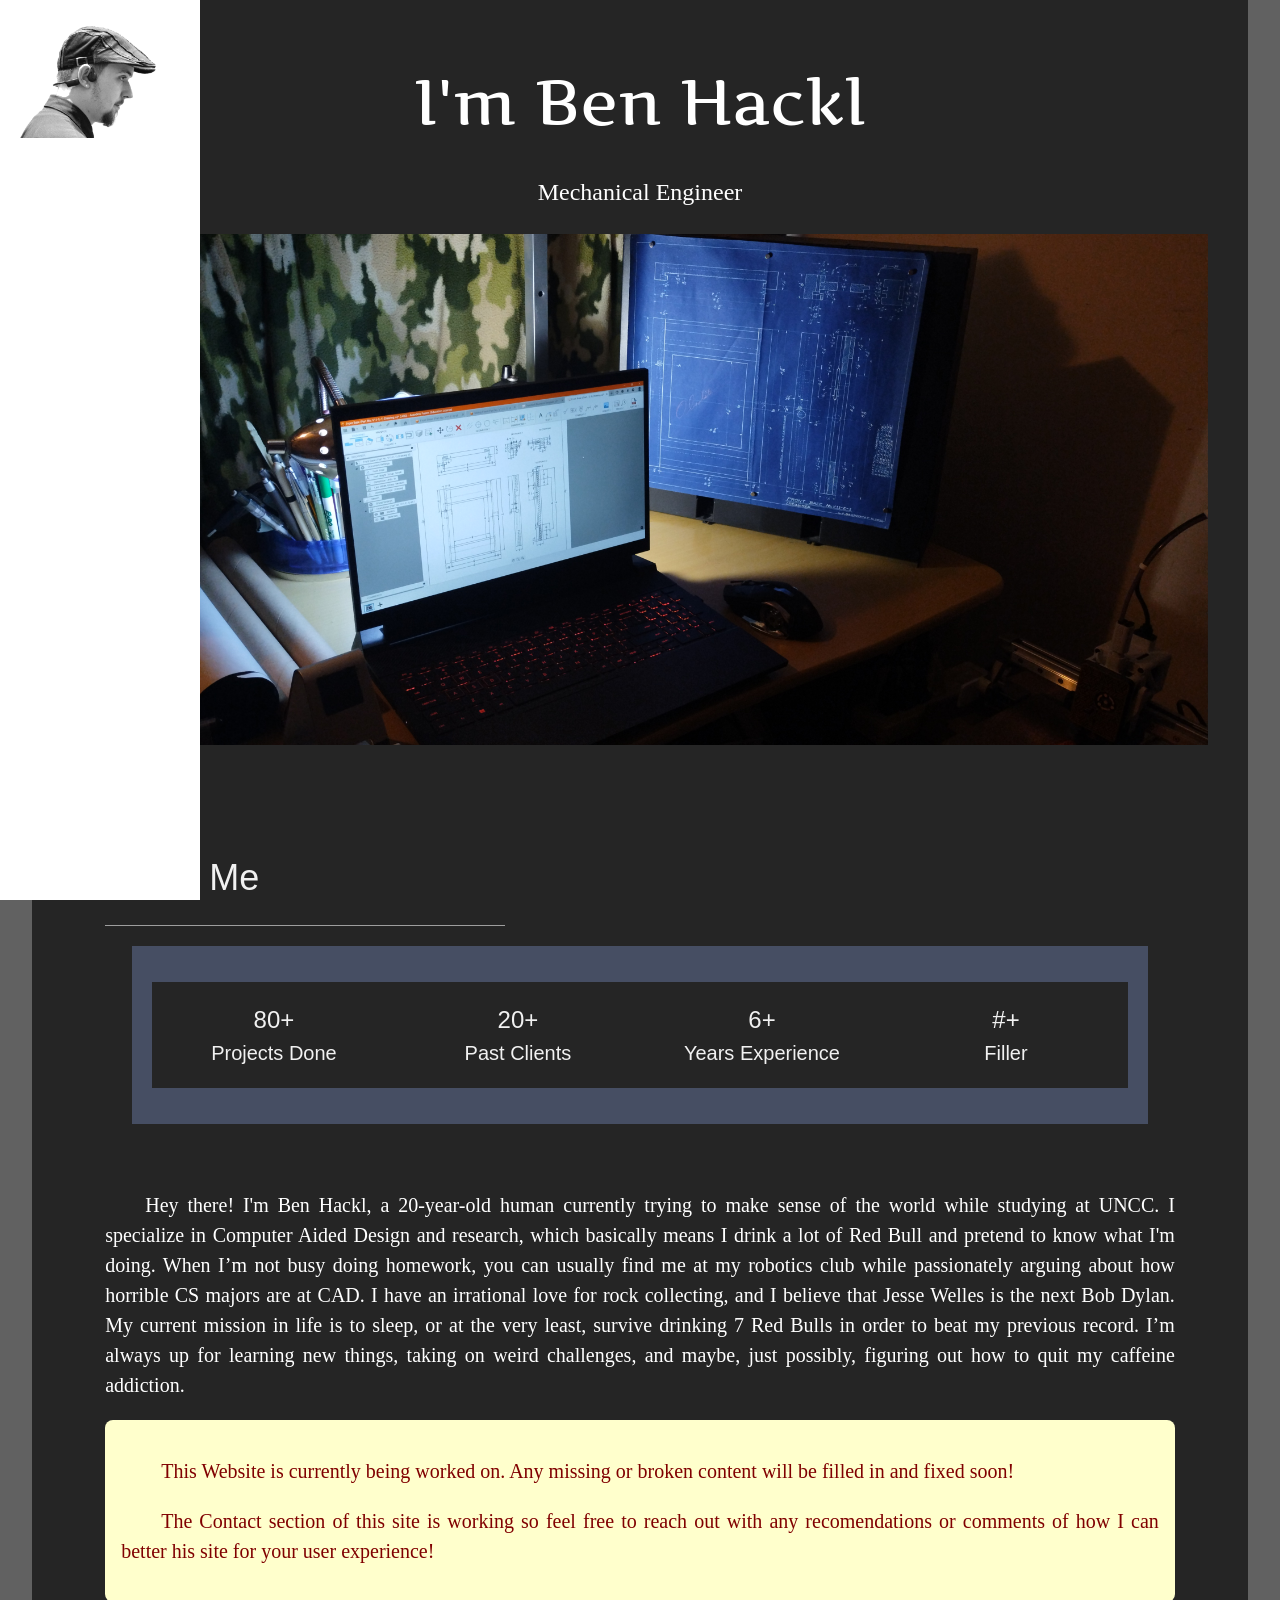
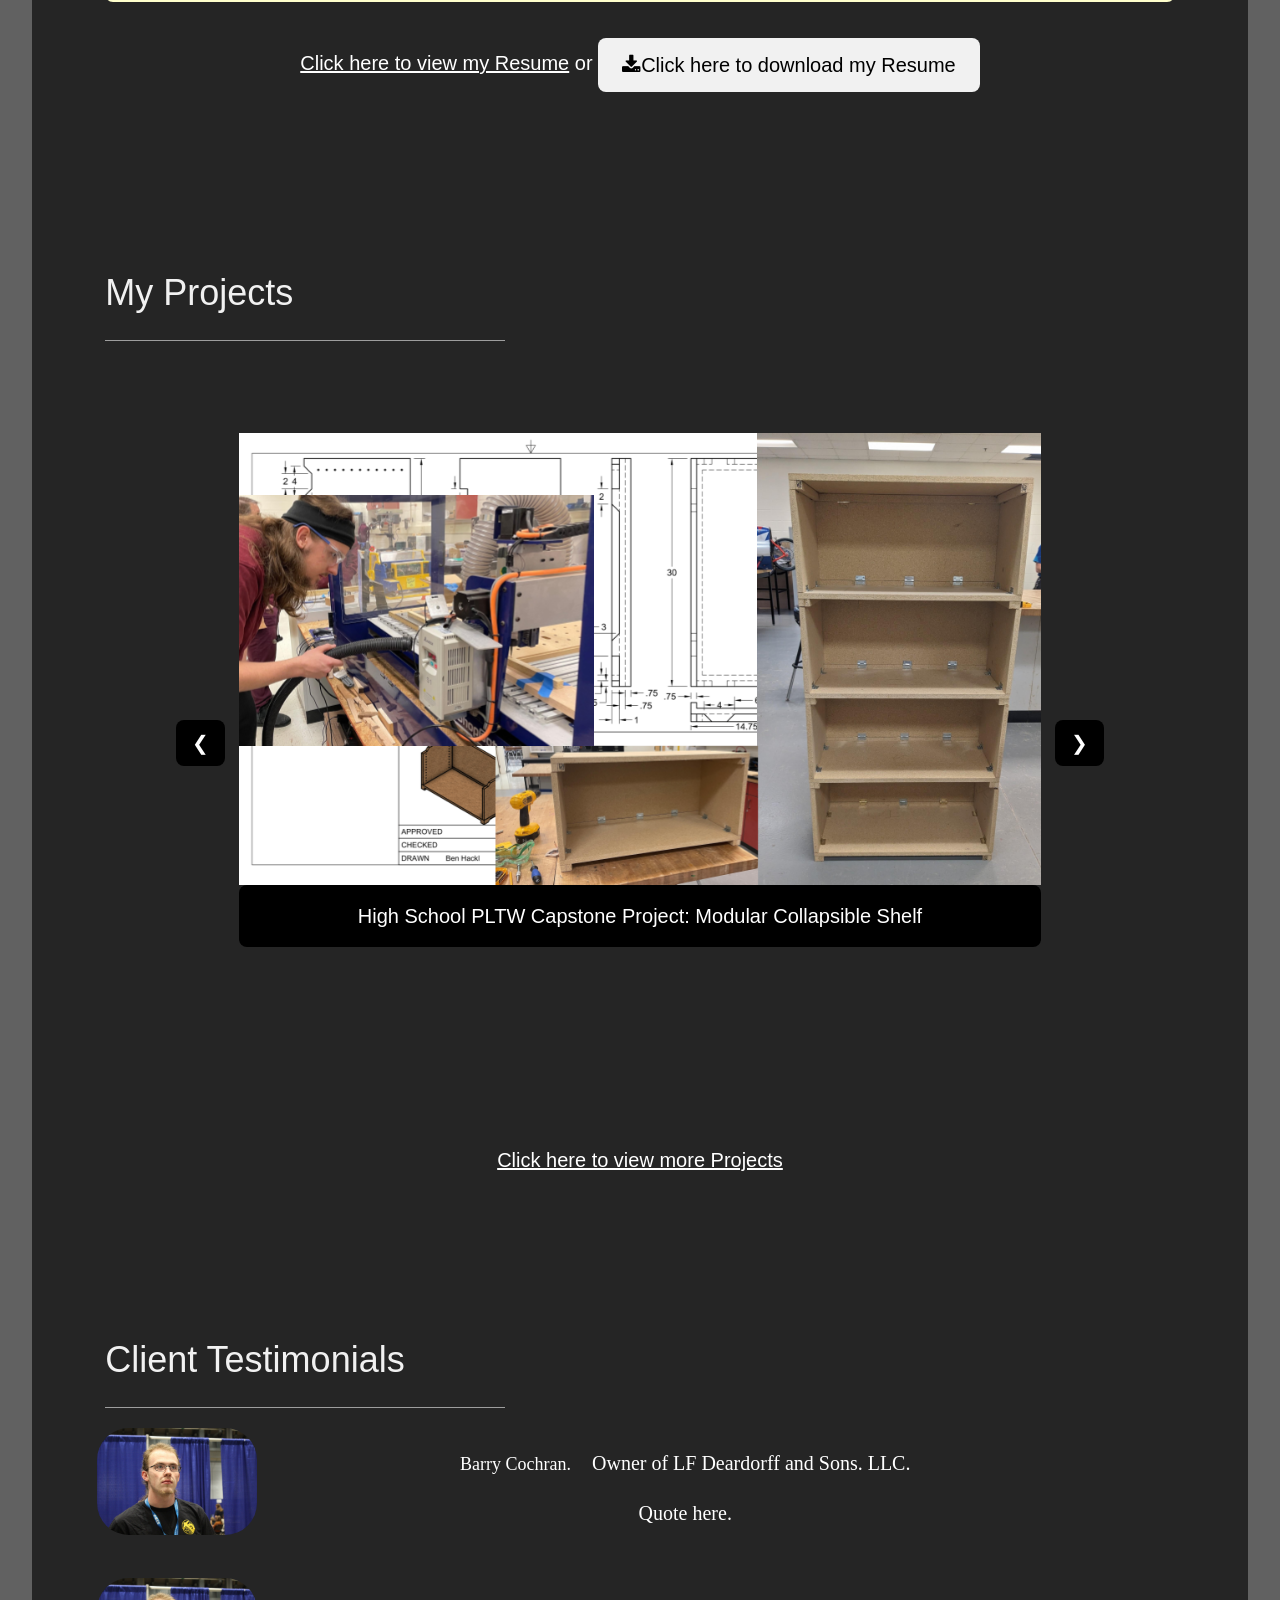
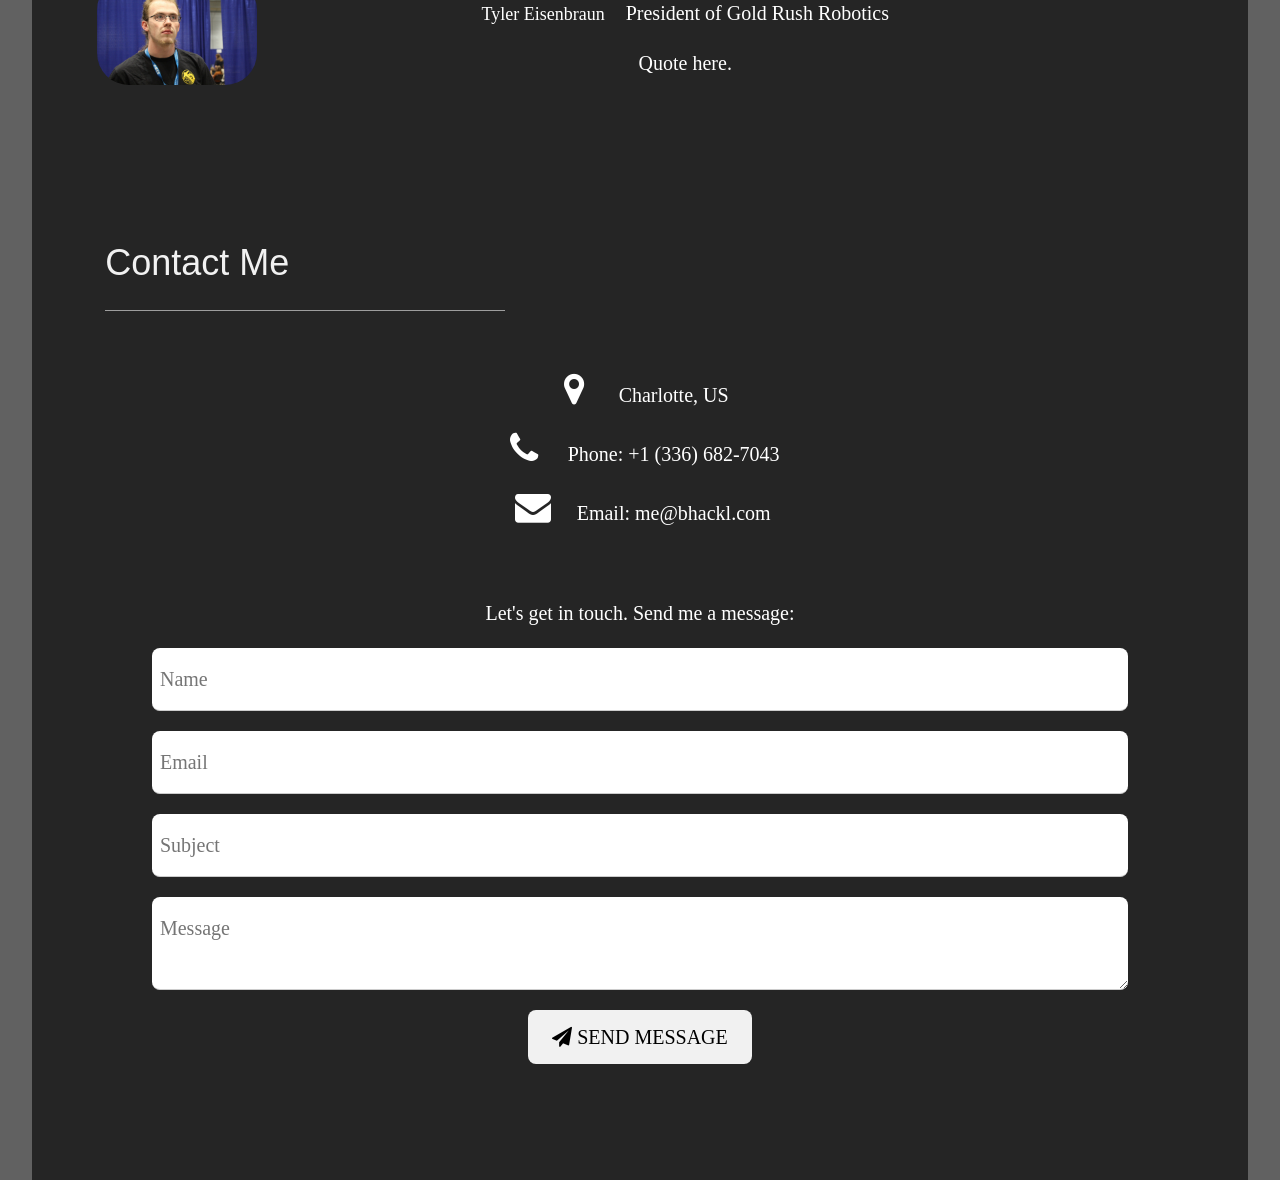
==== index.html @ 4e157a5f "Update index.html" ====
<!DOCTYPE html><!--
      ___          ___          ___          ___          ___      ___          ___          ___
     /\  \        /\  \        /\__\        /\  \        /\__\    /\  \        /\  \        /\  \
    /::\  \      /::\  \      /::|  |      /::\  \      /:/  /    \:\  \      /::\  \      /::\  \
   /:/\:\  \    /:/\:\  \    /:|:|  |     /:/\:\  \    /:/  /      \:\  \    /:/\:\  \    /:/\:\  \
  /:/  \:\  \  /:/  \:\  \  /:/|:|__|__  /::\~\:\  \  /:/  /  ___  /::\  \  /::\~\:\  \  /::\~\:\  \ 
 /:/__/ \:\__\/:/__/ \:\__\/:/ |::::\__\/:/\:\ \:\__\/:/__/  /\__\/:/\:\__\/:/\:\ \:\__\/:/\:\ \:\__\
 \:\  \  \/__/\:\  \ /:/  /\/__/~~/:/  /\/__\:\/:/  /\:\  \ /:/  /:/  \/__/\:\~\:\ \/__/\/_|::\/:/  /
  \:\  \       \:\  /:/  /       /:/  /      \::/  /  \:\  /:/  /:/  /      \:\ \:\__\     |:|::/  /
   \:\  \       \:\/:/  /       /:/  /        \/__/    \:\/:/  /\/__/        \:\ \/__/     |:|\/__/
    \:\__\       \::/  /       /:/  /                   \::/  /               \:\__\       |:|  |
     \/__/        \/__/        \/__/                     \/__/                 \/__/        \|__|
                  ___                   ___         ___          ___
                 /\  \        ___      /\  \       /\  \        /\  \
                /::\  \      /\  \    /::\  \     /::\  \      /::\  \
               /:/\:\  \     \:\  \  /:/\:\  \   /:/\:\  \    /:/\:\  \
              /::\~\:\  \    /::\__\/:/  \:\__\ /::\~\:\  \  /:/  \:\__\
             /:/\:\ \:\__\__/:/\/__/:/__/ \:|__/:/\:\ \:\__\/:/__/ \:|__|
             \/__\:\/:/  /\/:/  /  \:\  \ /:/  |:\~\:\ \/__/\:\  \ /:/  /
                  \::/  /\::/__/    \:\  /:/  / \:\ \:\__\   \:\  /:/  /
                  /:/  /  \:\__\     \:\/:/  /   \:\ \/__/    \:\/:/  /
                 /:/  /    \/__/      \::/__/     \:\__\       \::/__/
                 \/__/                 ~~          \/__/        ~~
                              ___         ___          ___                   ___          ___
                             /\  \       /\  \        /\  \        ___      /\  \        /\__\
                            /::\  \     /::\  \      /::\  \      /\  \    /::\  \      /::|  |
                           /:/\:\  \   /:/\:\  \    /:/\ \  \     \:\  \  /:/\:\  \    /:|:|  |
                          /:/  \:\__\ /::\~\:\  \  _\:\~\ \  \    /::\__\/:/  \:\  \  /:/|:|  |__
                         /:/__/ \:|__/:/\:\ \:\__\/\ \:\ \ \__\__/:/\/__/:/__/_\:\__\/:/ |:| /\__\
                         \:\  \ /:/  |:\~\:\ \/__/\:\ \:\ \/__/\/:/  /  \:\  /\ \/__/\/__|:|/:/  /
                          \:\  /:/  / \:\ \:\__\   \:\ \:\__\ \::/__/    \:\ \:\__\      |:/:/  /
                           \:\/:/  /   \:\ \/__/    \:\/:/  /  \:\__\     \:\/:/  /      |::/  /
                            \::/__/     \:\__\       \::/  /    \/__/      \::/  /       /:/  /
                             ~~          \/__/        \/__/                 \/__/        \/__/                        
-->
<html>
<head>
<link rel="stylesheet" href="mystyles.css">
<link rel="icon" type="image/x-icon" href="Pictures/icon.ico">
<title>Ben Hackl's Portfolio</title>
<meta charset="UTF-8">
<meta name="viewport" content="width=device-width, initial-scale=1">
<link rel="stylesheet" href="https://www.w3schools.com/w3css/4/w3.css">
<link rel="stylesheet" href="https://fonts.googleapis.com/css?family=Montserrat">
<link rel="stylesheet" href="https://fonts.googleapis.com/css?family=Artifika">
<link rel="stylesheet" href="https://cdnjs.cloudflare.com/ajax/libs/font-awesome/4.7.0/css/font-awesome.min.css">
<style>
.headshot-hover {
  width: 90%;
  filter: grayscale(100%) brightness(1.4);
  margin-left: 10px;
  display: block;
}

.headshot-hover:hover {
  content: url('Pictures/iseeyou.png');
  margin-left: 20px; /* Moves smoothly because of the transition above */
}
.w3-sidebar a {
  font-family: "Montserrat", sans-serif !important;
  text-transform: none; /* Prevents unwanted caps */
  letter-spacing: normal;
}
      /* Add this inside your <style> tag */
@media only screen and (max-width: 600px) {
  .w3-jumbo {
    font-size: 24px !important;
  }
  #main {
    margin-left: 0 !important; /* Ensures content fills the width */
  }
}
      /* Update your CSS to handle the slider height */
.w3-content.w3-display-container {
  height: auto !important;
  max-height: 820px;
}
.mySlides img {
  width: 100%;
  height: auto; /* Maintains aspect ratio */
  object-fit: contain;
}
.gradient-box {
  background: radial-gradient(circle, #d3d3d3 80%, #e0e0e0 90%, #ffffff 100%);
  border-radius: 12px;
}
.mySlides {
  display: none;
}

.mySlides img {
  width: 100%;
  height: 100%;
  object-fit: cover;
}
body, h1,h2,h3,h4,h5,h6 {font-family: "Montserrat", sans-serif"}
.w3-row-padding img {margin-bottom: 12px}
/* Set the width of the sidebar to 120px */
.w3-sidebar {
  width: 120px;
  background-color: #464e63;
  overflow-x: hidden;
}
/* Add a left margin to the "page content" that matches the width of the sidebar (120px) */
#main {margin-left: 120px}
/* Remove margins from "page content" on small screens */
@media only screen and (max-width: 600px) {#main {margin-left: 0}}
</style>

<body class="w3-dark-grey"style="font-size:20px">

<!-- Icon Bar (Sidebar - hidden on small screens) -->
<nav class="w3-sidebar w3-bar-block w3-small w3-hide-small w3-center">
  <br>
  <img src="Pictures/Headshot.png" class="headshot-hover">
  <br>
      
  <a href="https://bhackl.com/#home" class="w3-bar-item w3-button w3-padding-large w3-hover-black">
    <i class="fa fa-home w3-xxlarge"></i>
    <p>HOME</p>
  </a>
      
<div onclick="window.location.href='https://bhackl.com/#about';" 
     class="w3-bar-item w3-button w3-padding-large w3-hover-black" 
     style="cursor: pointer;">
  <i class="fa fa-user w3-xxlarge"></i>
  <p>ABOUT</p>
  <a href="resume" 
     onclick="event.stopPropagation();" 
     class="w3-hover-text-blue"
     style="display: block; font-size: 12px; text-decoration: underline; color: inherit;">
     Resume
  </a>
</div>
      
<div onclick="window.location.href='https://bhackl.com/#projects';" 
     class="w3-bar-item w3-button w3-padding-large w3-hover-black" 
     style="cursor: pointer;">
  <i class="fa fa-eye w3-xxlarge"></i>
  <p>PROJECTS</p>
  <a href="projects" 
     onclick="event.stopPropagation();" 
     class="w3-hover-text-blue"
     style="display: block; font-size: 12px; text-decoration: underline; color: inherit;">
     View More
  </a>  
</div>
      
  <a href="https://bhackl.com/#contact" class="w3-bar-item w3-button w3-padding-large w3-hover-black">
    <i class="fa fa-envelope w3-xxlarge"></i>
    <p>CONTACT</p>
  </a>
</nav>

<!-- Navbar on small screens (Hidden on medium and large screens) -->
<div class="w3-top w3-hide-large w3-hide-medium" id="myNavbar">
  <div class="w3-bar w3-black w3-opacity w3-hover-opacity-off w3-center w3-small">
    <a href="https://bhackl.com/#home" class="w3-bar-item w3-button" style="width:25% !important">HOME</a>
    <a href="resume" class="w3-bar-item w3-button" style="width:25% !important">RESUME</a>
    <a href="projects" class="w3-bar-item w3-button" style="width:25% !important">PROJECTS</a>
  </div>
</div>

<!-- Header -->
<div class="w3-padding-large" id="main">
  <header class="w3-container w3-padding-32 w3-center" id="home">
    <h1 class="w3-jumbo w3-text-white" style="font-family: 'Artifika', sans-serif; font-size: 92px;">
        I'm Ben Hackl
    </h1>
    <p style="font-size: 24px;">Mechanical Engineer</p>
    <img src="Pictures/work_station.jpg" alt="Workstation" class="w3-image" height="1300">
  </header>

  <!-- About -->
  <div class="w3-justify w3-text-grey w3-padding-64" id="about">
    <h2 class="w3-text-light-grey" style="font-size: 36px;">About Me</h2>
    <hr style="width:400px" class="w3-opacity">
    <div class="w3-row w3-center w3-padding-6 w3-section" style="background-color: #464e63;">
      <div class="w3-quarter w3-section w3-text-light-grey">
        <span class="w3-xlarge">80+</span><br>
        Projects Done
      </div>
      <div class="w3-quarter w3-section w3-text-light-grey">
        <span class="w3-xlarge">20+</span><br>
        Past Clients
      </div>
      <div class="w3-quarter w3-section w3-text-light-grey">
        <span class="w3-xlarge" id="yearsExperience"></span><br>
        Years Experience
      </div>
      <div class="w3-quarter w3-section w3-text-light-grey">
        <span class="w3-xlarge">#+</span><br>
        Filler
      </div>
    </div>
    <br>
    <p style="text-align:justify; text-indent:40px;">Hey there! I'm Ben Hackl, a <span id="age"></span>-year-old human currently trying to make sense of the world while studying at UNCC. I specialize in Computer Aided Design and research, which basically means I drink a lot of Red Bull and pretend to know what I'm doing. When I’m not busy doing homework, you can usually find me at my robotics club while passionately arguing about how horrible CS majors are at CAD. I have an irrational love for rock collecting, and I believe that Jesse Welles is the next Bob Dylan. My current mission in life is to sleep, or at the very least, survive drinking 7 Red Bulls in order to beat my previous record. I’m always up for learning new things, taking on weird challenges, and maybe, just possibly, figuring out how to quit my caffeine addiction.
    </p>
    <div class="w3-round-large w3-container w3-padding-16 w3-pale-yellow" style="text-align:center; width:100%;">
    <p style="text-align:justify; text-indent:40px; color:Maroon;">
          This Website is currently being worked on. Any missing or broken content will be filled in and fixed soon!
    </p>
    <p style="text-align:justify; text-indent:40px; color:Maroon;">
          The Contact section of this site is working so feel free to reach out with any recomendations or comments of how I can better his site for your user experience!
    </p>
    </div>
       <div class="w3-center">
            <a href="resume" class="w3-meduim w3-text-white w3-hover-text-blue">Click here to view my Resume</a>
            <span class="w3-meduim w3-text-white"">or</span>
            <a href="BHackl_Resume.pdf" download>
              <button class="w3-button w3-light-grey w3-round-large w3-padding-large w3-section">
                <i class="fa fa-download"></i>Click here to download my Resume
              </button>
            </a>
       </div>
</div>
      
<!-- Projects -->
<div class="w3-padding-64" id="projects">
  <h2 class="w3-text-light-grey" style="font-size: 36px;">My Projects</h2>
  <hr style="width:400px" class="w3-opacity">
      <div class="w3-padding-32">
        <div class="w3-content w3-display-container" style="max-width:1600px; min-height:700px;">
                
          <div class="mySlides">
               <img src="Pictures/project_shelf.png" style="width:100%; display:block;">
            <div class="w3-round-large w3-container w3-padding-16 w3-black" style="text-align:center; width:100%;">
              High School PLTW Capstone Project: Modular Collapsible Shelf
            </div>
          </div>
              
          <div class="mySlides">
            <img src="Pictures/project_secon26.png" style="width:100%; display:block;">
            <div class="w3-round-large w3-container w3-padding-16 w3-black" style="text-align:center; width:100%;">
              My Club, Gold Rush Robotics, at UNCC competed in IEEE SoutheastCon 2026 Hardware Competition.
            </div>
          </div>
              
          <div class="mySlides">
            <img src="Pictures/project_cryptex.png" style="width:100%; display:block;">
            <div class="w3-round-large w3-container w3-padding-16 w3-black" style="text-align:center; width:100%;">
              Cryptex with Floating Civil War Minie Ball
            </div>
          </div>
              
          <div class="mySlides">
            <img src="Pictures/project_watch.png" style="width:100%; display:block;">
            <div class="w3-round-large w3-container w3-padding-16 w3-black" style="text-align:center; width:100%;">
              Project 4 – Laser Watch
            </div>
          </div>
                
          <div class="mySlides">
            <img src="Pictures/project_wallet.png" style="width:100%; display:block;">
            <div class="w3-round-large w3-container w3-padding-16 w3-black" style="text-align:center; width:100%;">
              Project 5 – Wallet & Phone Case
            </div>
          </div>

          <div class="mySlides">
            <img src="Pictures/project_toiletries.png" style="width:100%; display:block;">
            <div class="w3-round-large w3-container w3-padding-16 w3-black" style="text-align:center; width:100%;">
              Project 6 – UNCC 1202 Final Project
            </div>
          </div>
              
          <div class="mySlides">
            <img src="Pictures/project_deardorff.png" style="width:100%; display:block;">
            <div class="w3-round-large w3-container w3-padding-16 w3-black" style="text-align:center; width:100%;">
              Project 7 – Freelance Work
            </div>
          </div>
        <button class="w3-round-large w3-button w3-black w3-display-left" onclick="plusDivs(-1)">❮</button>
        <button class="w3-round-large w3-button w3-black w3-display-right" onclick="plusDivs(1)">❯</button>
      </div>
    </div>
  <div class="w3-center">
  <a href="projects" class="w3-meduim w3-text-white w3-hover-text-blue">Click here to view more Projects</a>
  </div>
</div>
      
  <div class="w3-padding-64" id="Testimonial">
    <h2 class="w3-text-light-grey" style="font-size: 36px;">Client Testimonials</h2>
    <hr style="width:400px" class="w3-opacity">

    <div class="w3-row-padding" style="margin:0 -16px"> 
      <img src="Pictures/Tyler_Eisenbraun.jpg" alt="Avatar" class="w3-left w3-round-xxlarge w3-margin-right" style="width:160px">
      <p><span class="w3-large w3-margin-right" style="text-align:left">Barry Cochran.</span> Owner of LF Deardorff and Sons. LLC.</p>
      <p>Quote here.</p>
          
      <br style="clear: both;">

      <img src="Pictures/Tyler_Eisenbraun.jpg" alt="Avatar" class="w3-left w3-round-xxlarge w3-margin-right" style="width:160px">
      <p><span class="w3-large w3-margin-right" style="text-align:left">Tyler Eisenbraun</span> President of Gold Rush Robotics</p>
      <p>Quote here.</p>
    </div>
  </div>

<!-- Contact -->
  <div class="w3-padding-64 w3-text-grey" id="contact">
    <h2 class="w3-text-light-grey" style="font-size: 36px;">Contact Me</h2>
    <hr style="width:400px" class="w3-opacity">

    <div class="w3-left-align">
      <p><i class="fa fa-map-marker fa-fw w3-text-white w3-xxlarge w3-margin-right"></i> Charlotte, US</p>
      <p><i class="fa fa-phone fa-fw w3-text-white w3-xxlarge w3-margin-right"></i> Phone: +1 (336) 682-7043</p>
      <p><i class="fa fa-envelope fa-fw w3-text-white w3-xxlarge w3-margin-right"> </i> Email: me@bhackl.com</p>
      <br>
    <p>Let's get in touch. Send me a message:</p>
        <form id="contactForm" action="https://docs.google.com/forms/d/e/1FAIpQLSf4ASrco0qIyr-zx6RWW6DlDNqI9_gSAOJeiw_PFO_Mq3zxUg/formResponse" method="POST">
          <p><input class="w3-input w3-padding-16 w3-round-large" type="text" placeholder="Name" required name="entry.438655886"></p>
          <p><input class="w3-input w3-padding-16 w3-round-large" type="email" placeholder="Email" required name="entry.991646426"></p>
          <p><input class="w3-input w3-padding-16 w3-round-large" type="text" placeholder="Subject" required name="entry.1402072276"></p>
          <p><textarea class="w3-input w3-padding-16 w3-round-large" placeholder="Message" required name="entry.1769724624"></textarea></p>
          <p>
            <button class="w3-button w3-light-grey w3-padding-large w3-round-large" type="submit">
              <i class="fa fa-paper-plane"></i> SEND MESSAGE
            </button>
          </p>
        </form>
      </div>      
  </div>
</div>
      
<!-- Scripts -->
      <!-- form script-->
            <script>
            document.getElementById('contactForm').addEventListener('submit', function(e) {
                e.preventDefault();
                
                var formData = new FormData(this);
                
                fetch(this.action, {
                    method: 'POST',
                    body: formData,
                    mode: 'no-cors'
                })
                .then(() => {
                    alert('Message sent successfully!');
                    document.getElementById('contactForm').reset();
                })
                .catch(error => {
                    console.error('Error:', error);
                    alert('There was an error sending your message.');
                });
            });
            </script>
      <!--slide script-->
            <script>
            let slideIndex = 1;
            let slideInterval = 5000; // Normal cycling (5 seconds)
            let pauseDuration = 15000; // Stay still for 15 seconds after a click
            let autoSlide;
            let pauseTimeout; // Variable to hold the delay timer
            
            showDivs(slideIndex);
            startAutoSlide();
            
            function plusDivs(n) {
              showDivs(slideIndex += n);
              
              // 1. Stop the current auto-cycling
              clearInterval(autoSlide);
              
              // 2. Clear any existing "wait" timers so they don't stack
              clearTimeout(pauseTimeout);
              
              // 3. Set a timeout to restart the auto-cycling after the pause duration
              pauseTimeout = setTimeout(function() {
                startAutoSlide();
              }, pauseDuration);
            }
            
            function showDivs(n) {
              let i;
              let x = document.getElementsByClassName("mySlides");
              
              if (n > x.length) {slideIndex = 1}
              if (n < 1) {slideIndex = x.length}
              
              for (i = 0; i < x.length; i++) {
                x[i].style.display = "none";  
              }
              
              x[slideIndex-1].style.display = "block";  
            }
            
            function startAutoSlide() {
              // Ensure we don't have multiple intervals running
              clearInterval(autoSlide); 
              autoSlide = setInterval(function() {
                // Only move if we aren't currently in a "manual pause" state
                plusDivs_Auto(1); 
              }, slideInterval);
            }
            
            // Separate function for automatic movement so it doesn't trigger the pause
            function plusDivs_Auto(n) {
              showDivs(slideIndex += n);
            }
            </script>
      <!--year script-->
            <script>
            document.addEventListener('DOMContentLoaded', function() {
                const startYear = 2020;
                const currentYear = new Date().getFullYear();
                const years = currentYear - startYear;
            
                document.getElementById('yearsExperience').textContent = years + "+";
            });
            </script>
      <!--age script-->
            <script>
            document.addEventListener('DOMContentLoaded', function() {
                const currentYear = new Date().getFullYear();
                const years = currentYear - 2006;
            
                document.getElementById('age').textContent = years;
            });
            </script>
<!-- END PAGE CONTENT -->
</body>
</html>
---- mystyles.css ----
body{
    background-color: rgb(25, 25, 25);
    margin: 0px;
    padding: 0px;
}
h1 {
    color:rgb(0, 0, 0);
    text-align: center;
    font-family: 'fantasy';
}
p {
    color:rgb(255, 255, 255);
    text-align: center;
    font-family: 'Trebuchet MS';
}
div {
    background-color: rgb(37, 37, 37);
    width: 95%;;
    margin:auto;
    justify-content: left;
    color:beige;
    padding: 20px;
}
img {
    display:block;
    margin:auto;
}
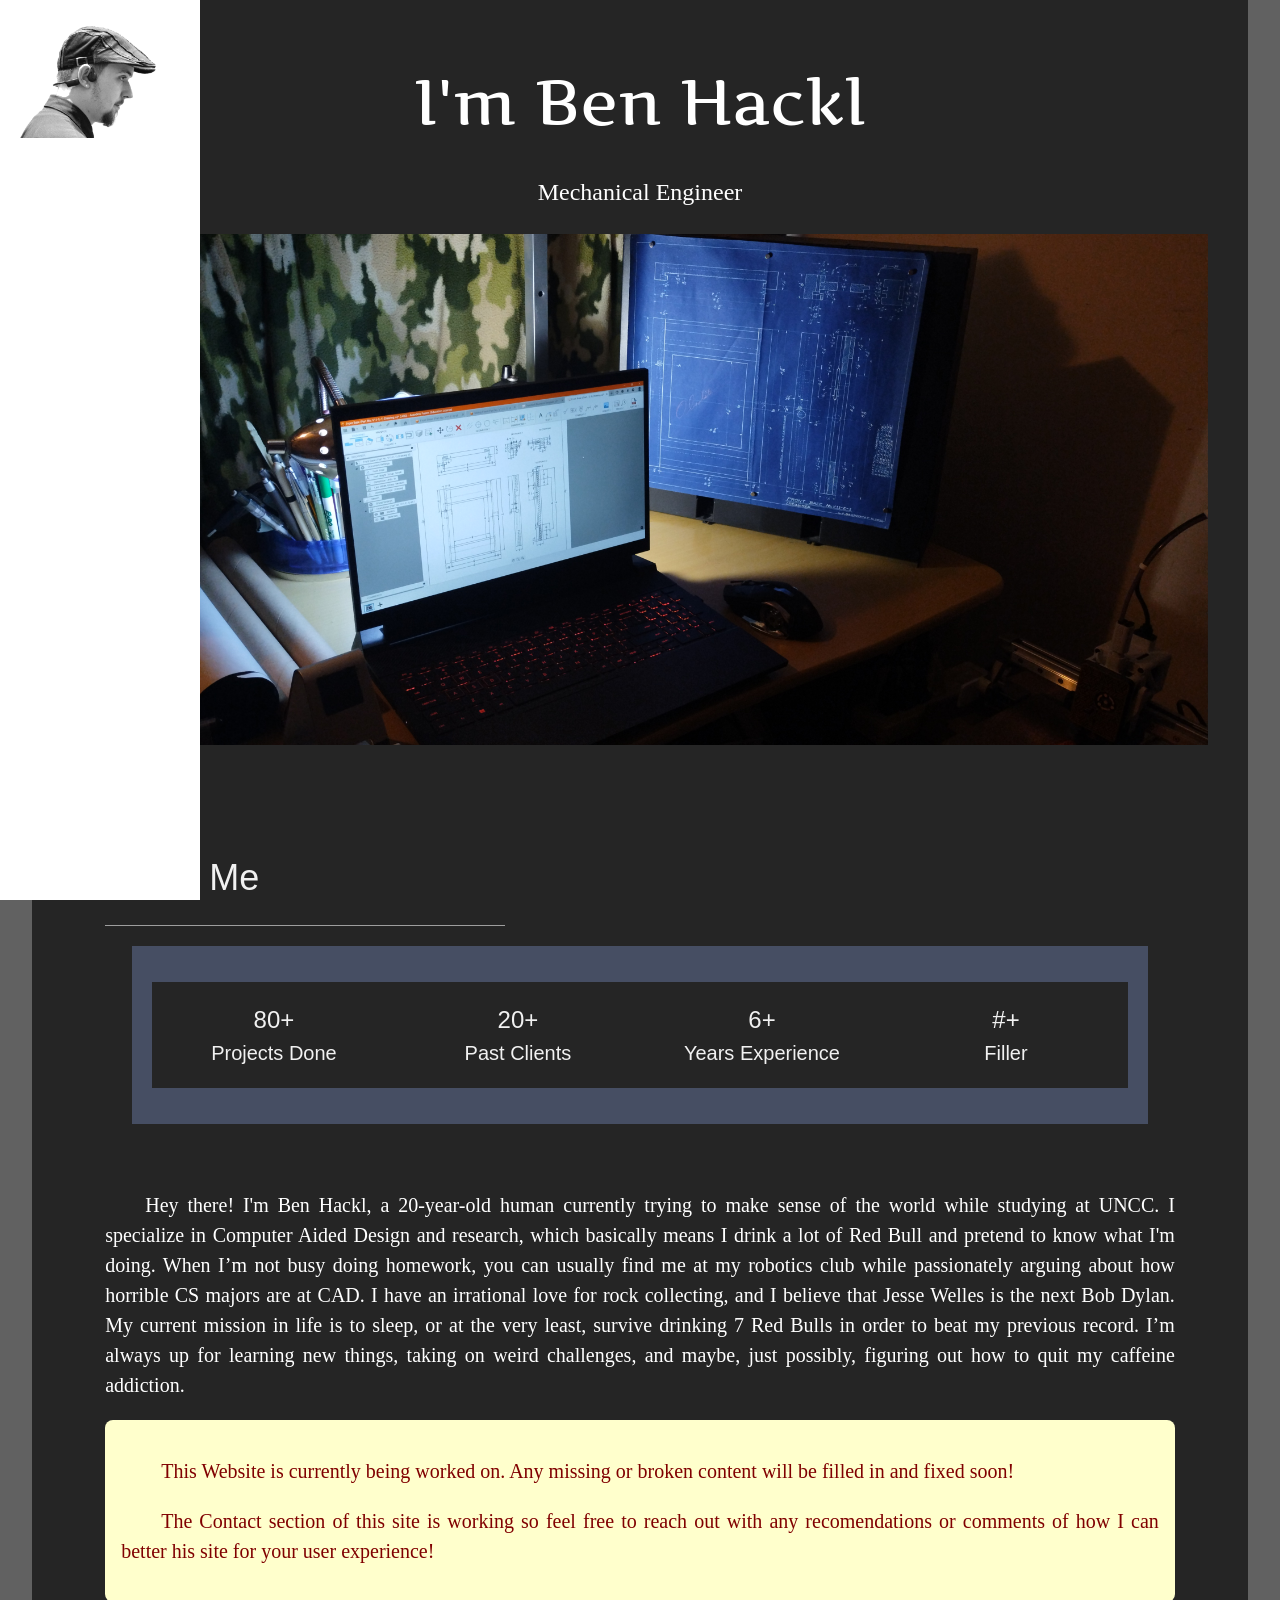
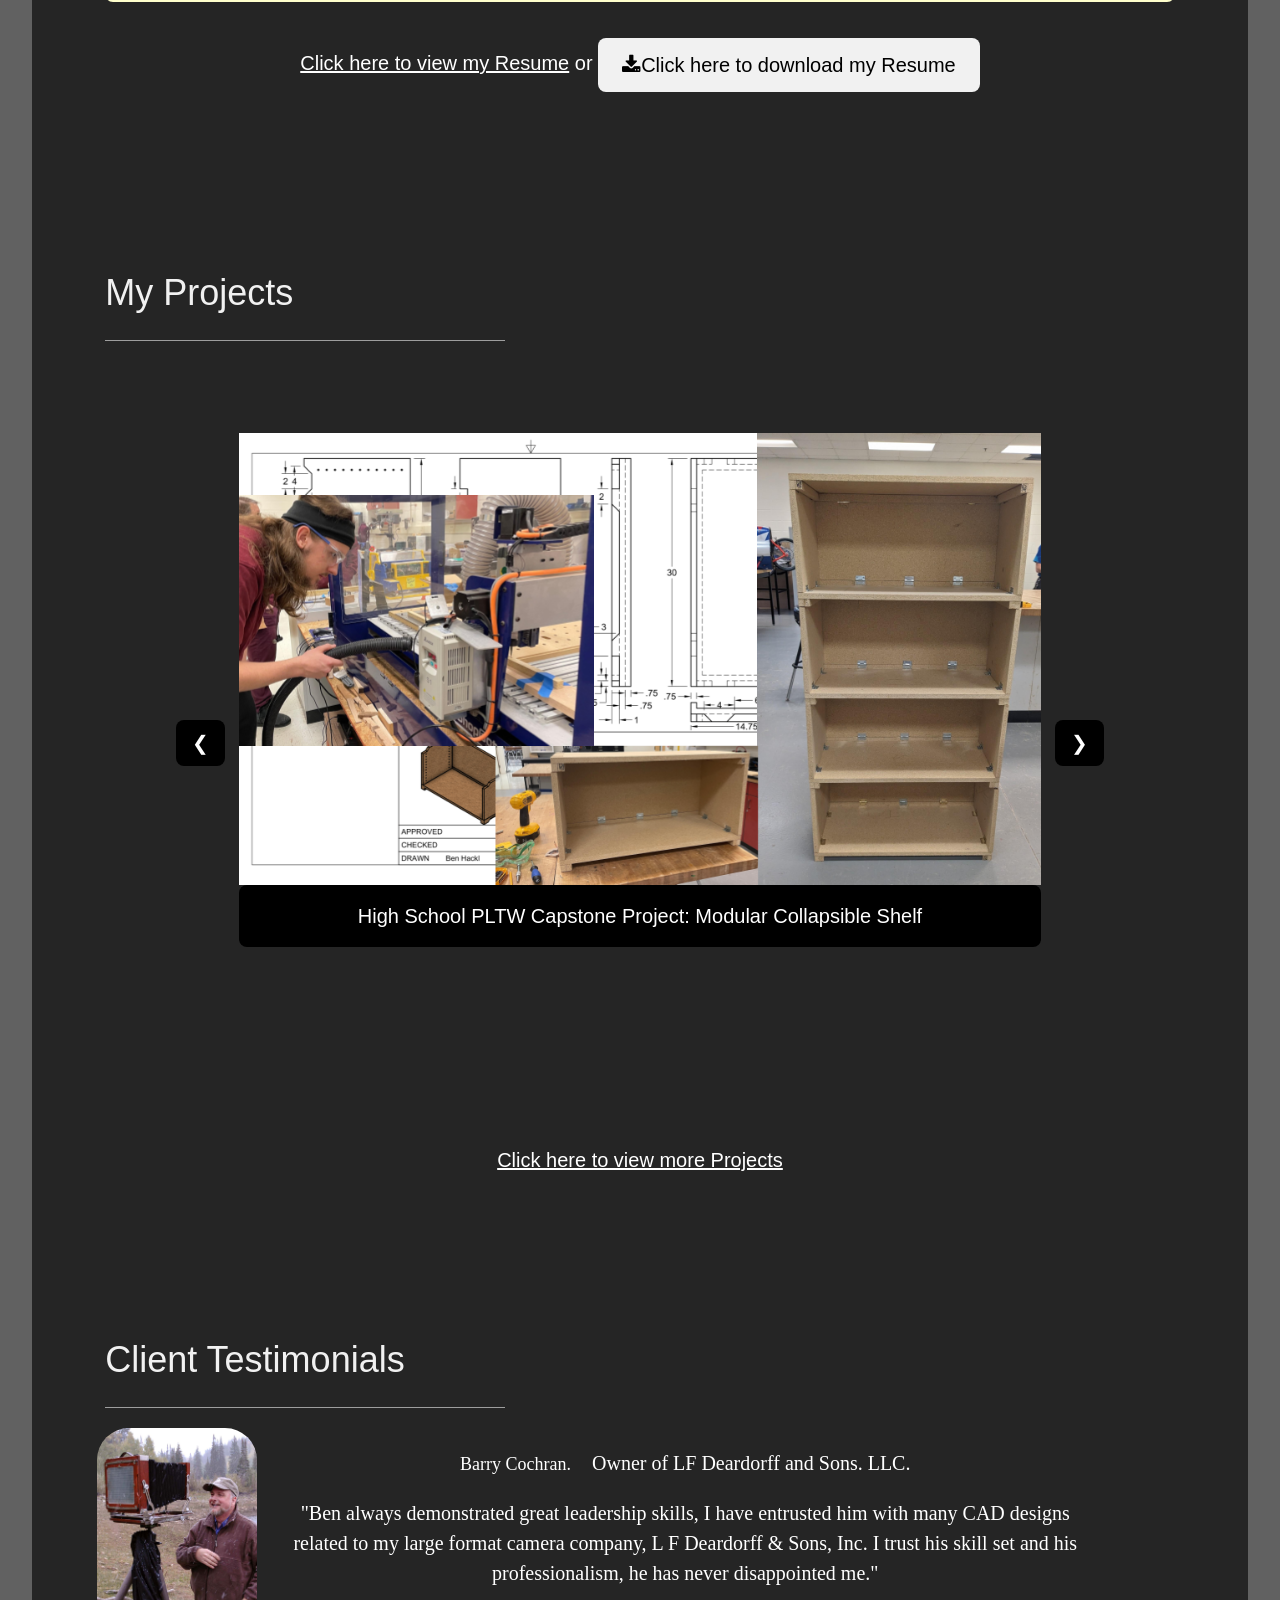
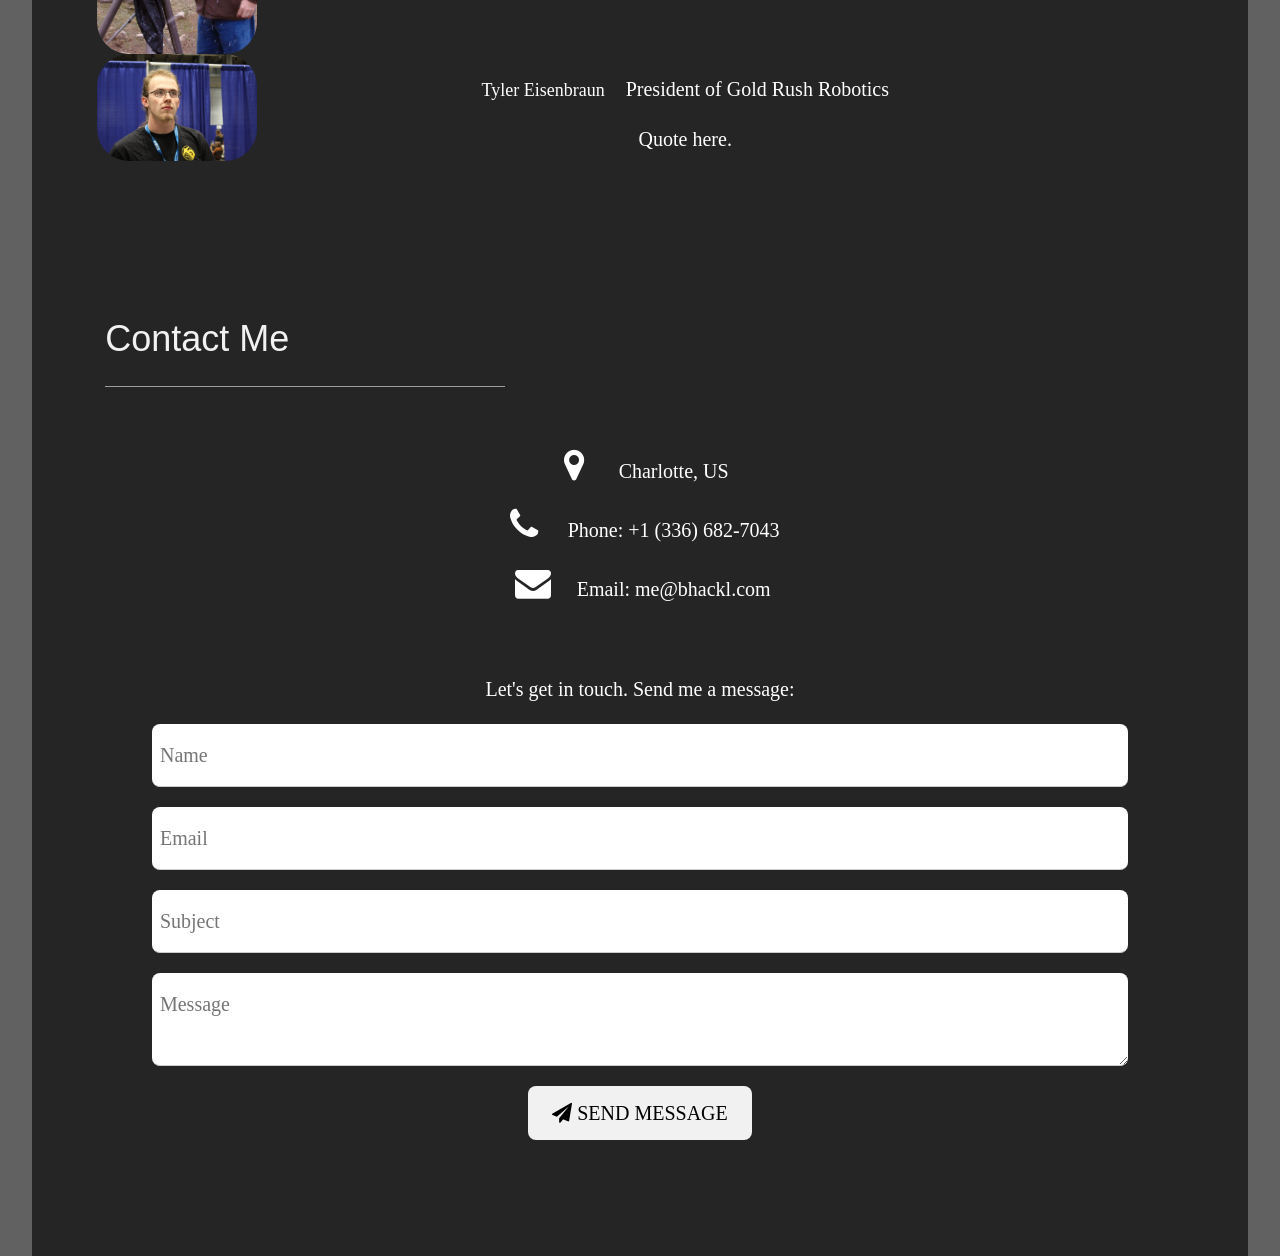
==== commit f1792060: "Update index.html" ====
--- a/index.html
+++ b/index.html
@@ -284,10 +284,12 @@
     <hr style="width:400px" class="w3-opacity">
 
     <div class="w3-row-padding" style="margin:0 -16px"> 
-      <img src="Pictures/Tyler_Eisenbraun.jpg" alt="Avatar" class="w3-left w3-round-xxlarge w3-margin-right" style="width:160px">
+      <img src="Pictures/Barry_Cochran.jpg" alt="Avatar" class="w3-left w3-round-xxlarge w3-margin-right" style="width:160px">
       <p><span class="w3-large w3-margin-right" style="text-align:left">Barry Cochran.</span> Owner of LF Deardorff and Sons. LLC.</p>
-      <p>Quote here.</p>
-          
+      <p>"Ben always demonstrated great leadership skills, I have entrusted him with many CAD designs related to my large format camera company, L F Deardorff & Sons, Inc.  I trust his skill set and his professionalism, he has never disappointed me."
+      </p>
+      <!--"I met Ben Hackl while teaching Engineering at Atkins High School.  Ben took several Engineering courses in the "Project Lead the Way" career track while we were together there.  Ben always demonstrated great leadership skills, he was always working on projects that went above and beyond course requirements.  He also worked within our TSA (*Technology Students Association) chapter, competing in many events and helping other club members as well.  Since our time together at Atkins, Ben and I have continued to work together, I have entrusted him with many CAD designs related to my large format camera company, L F Deardorff & Sons, Inc.  I trust his skill set and his professionalism, he has never disappointed me."
+      -->          
       <br style="clear: both;">
 
       <img src="Pictures/Tyler_Eisenbraun.jpg" alt="Avatar" class="w3-left w3-round-xxlarge w3-margin-right" style="width:160px">
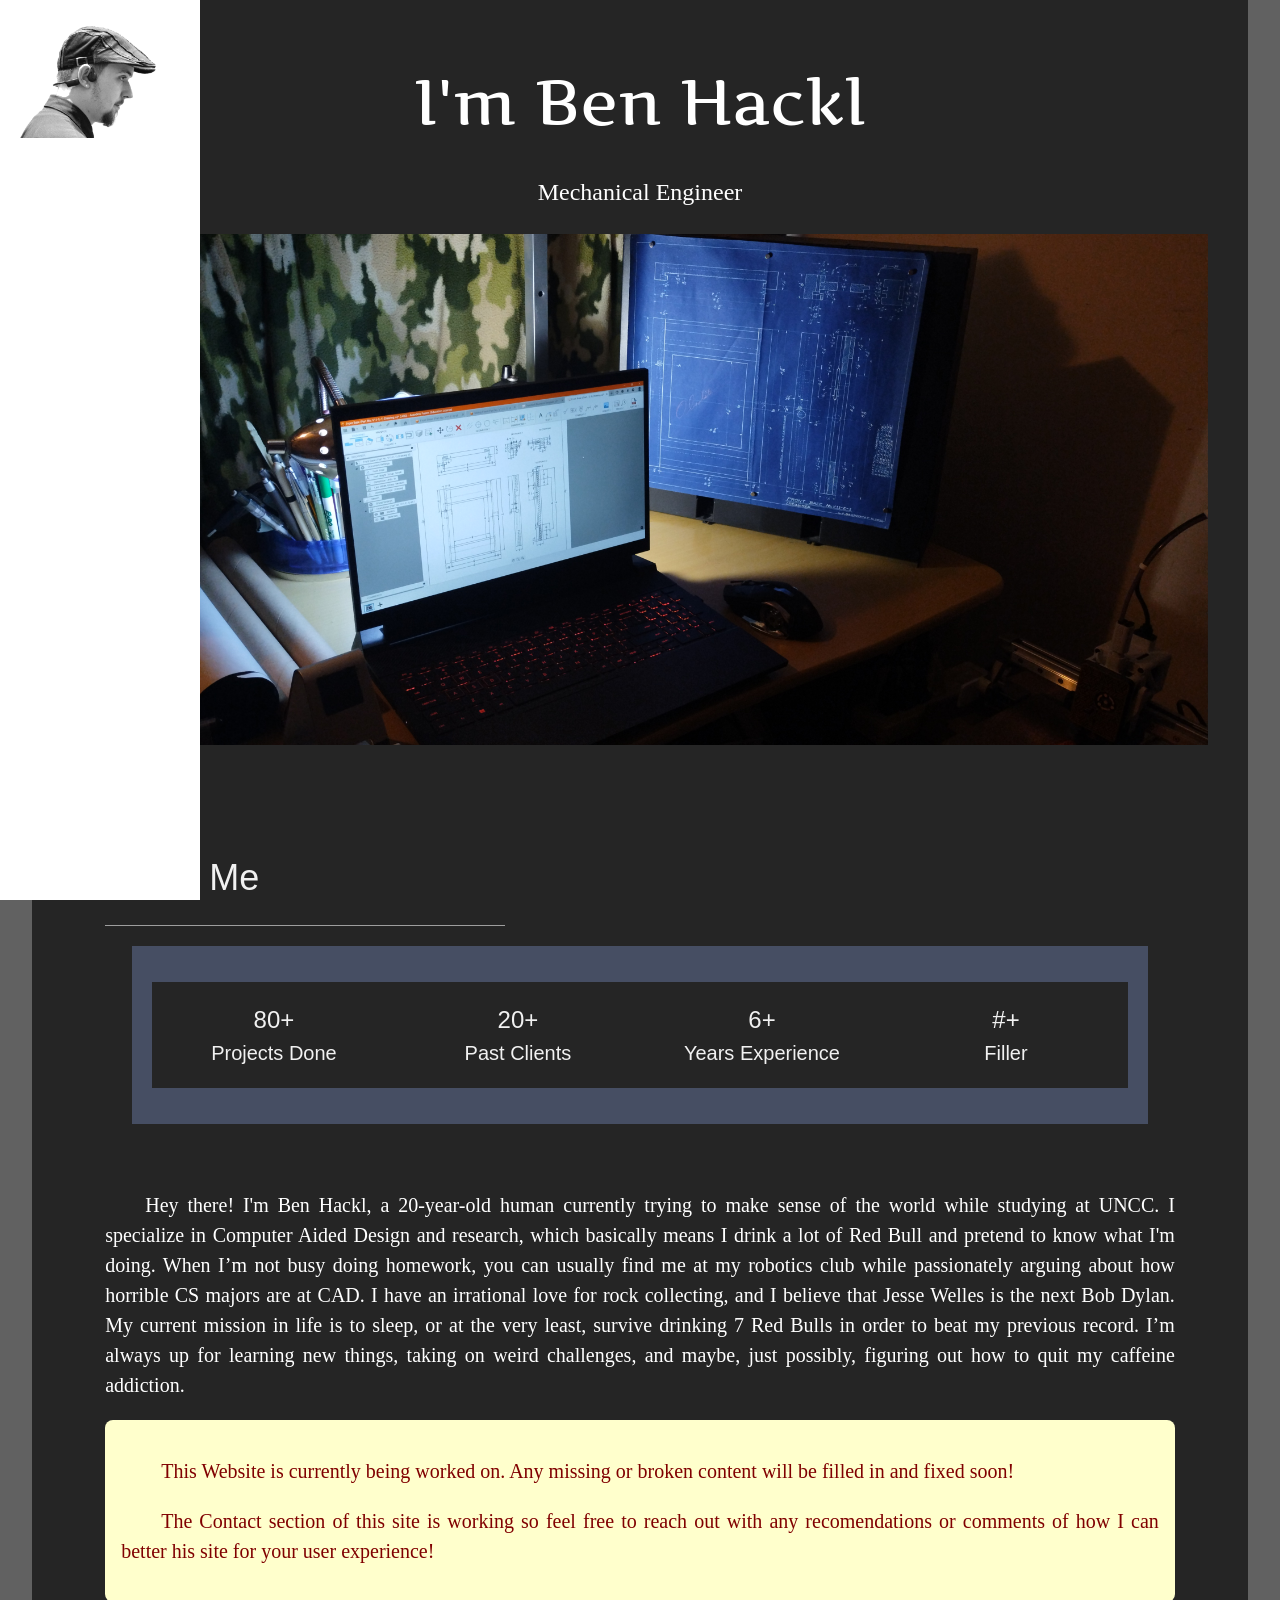
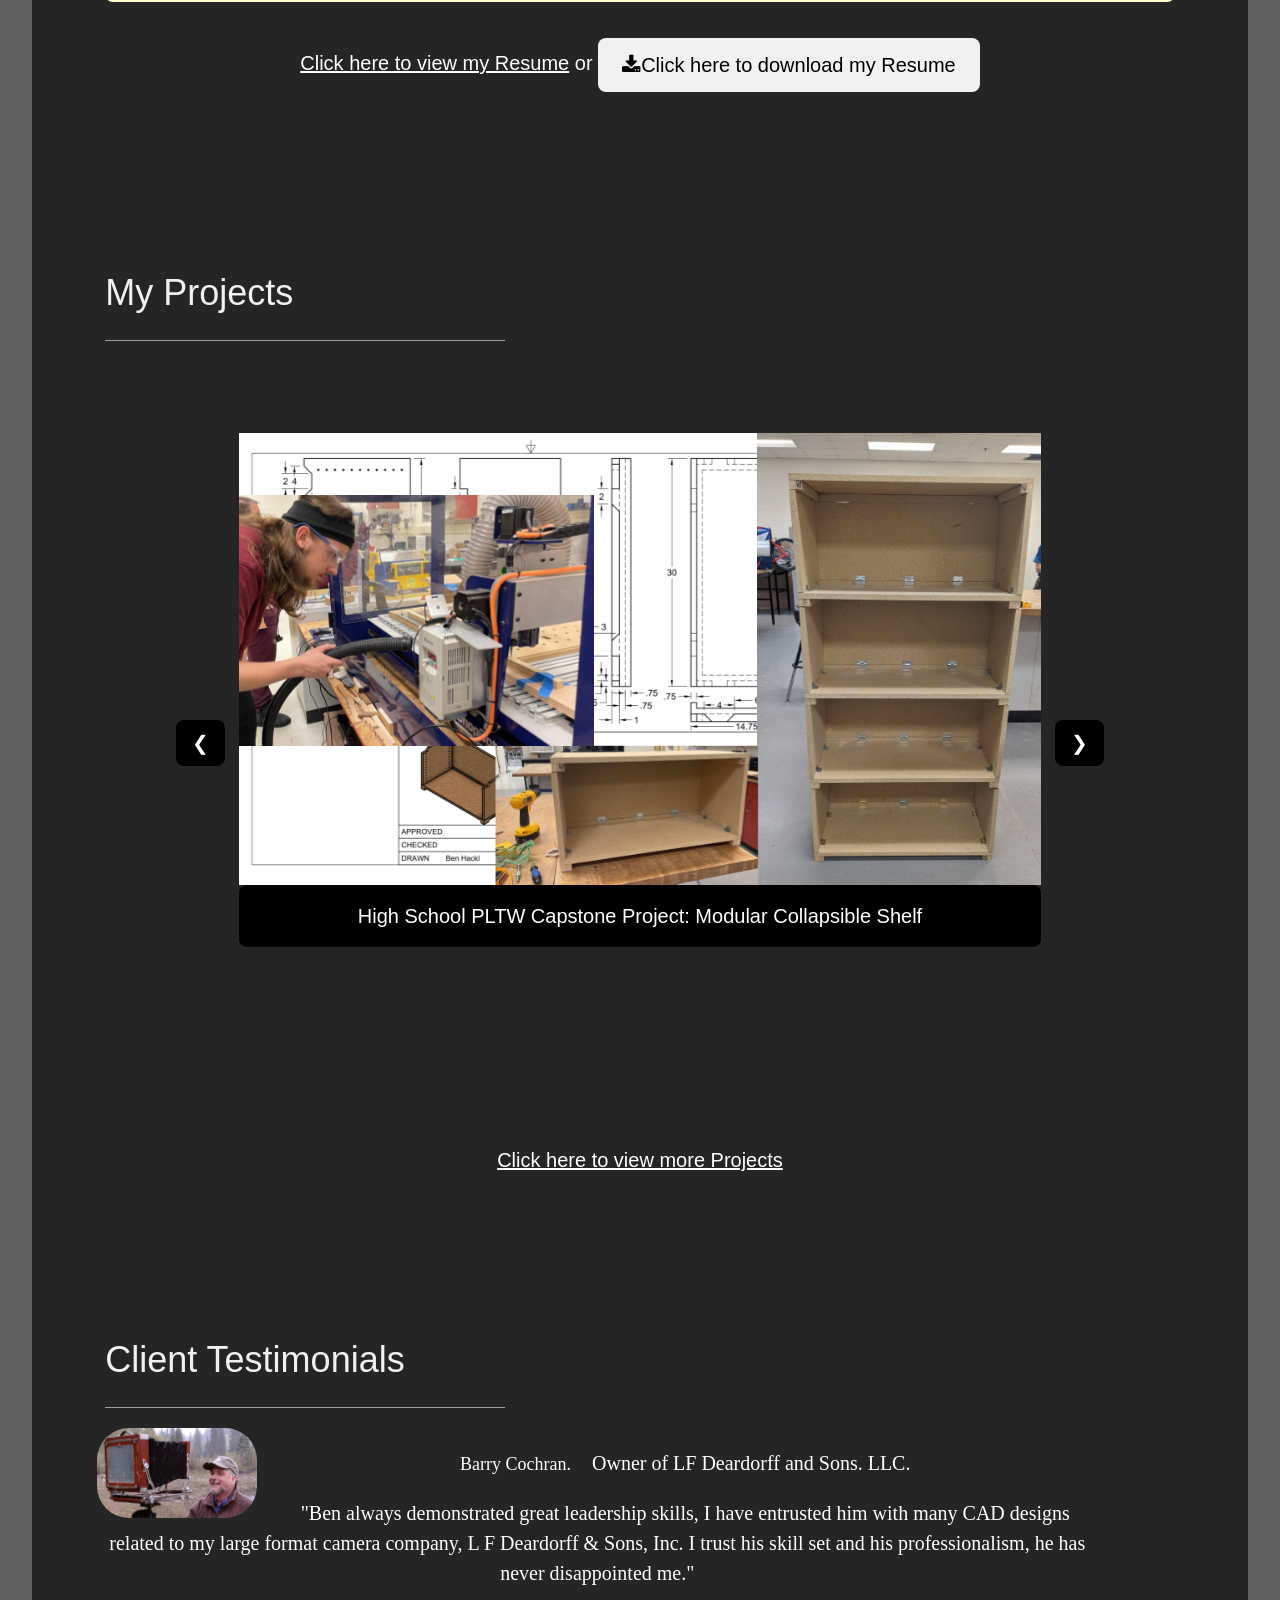
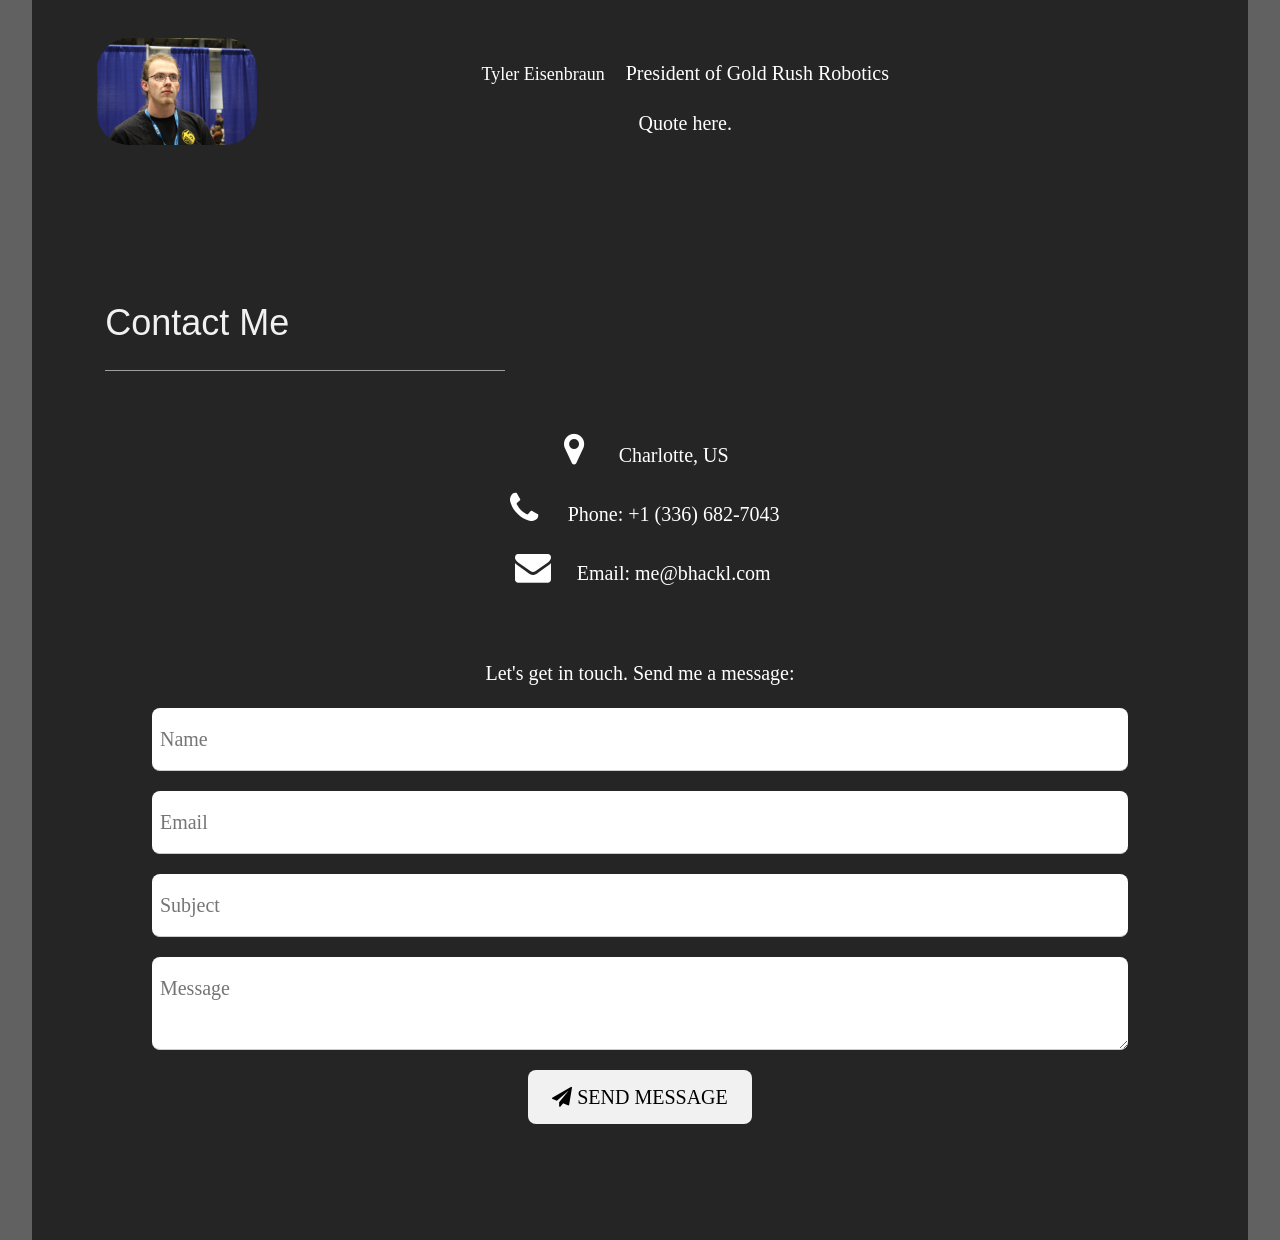
==== commit 2019689b: "Update index.html" ====
--- a/index.html
+++ b/index.html
@@ -284,7 +284,7 @@
     <hr style="width:400px" class="w3-opacity">
 
     <div class="w3-row-padding" style="margin:0 -16px"> 
-      <img src="Pictures/Barry_Cochran.jpg" alt="Avatar" class="w3-left w3-round-xxlarge w3-margin-right" style="width:160px">
+      <img src="Pictures/Barry_C_Cochran.jpg" alt="Avatar" class="w3-left w3-round-xxlarge w3-margin-right" style="width:160px">
       <p><span class="w3-large w3-margin-right" style="text-align:left">Barry Cochran.</span> Owner of LF Deardorff and Sons. LLC.</p>
       <p>"Ben always demonstrated great leadership skills, I have entrusted him with many CAD designs related to my large format camera company, L F Deardorff & Sons, Inc.  I trust his skill set and his professionalism, he has never disappointed me."
       </p>
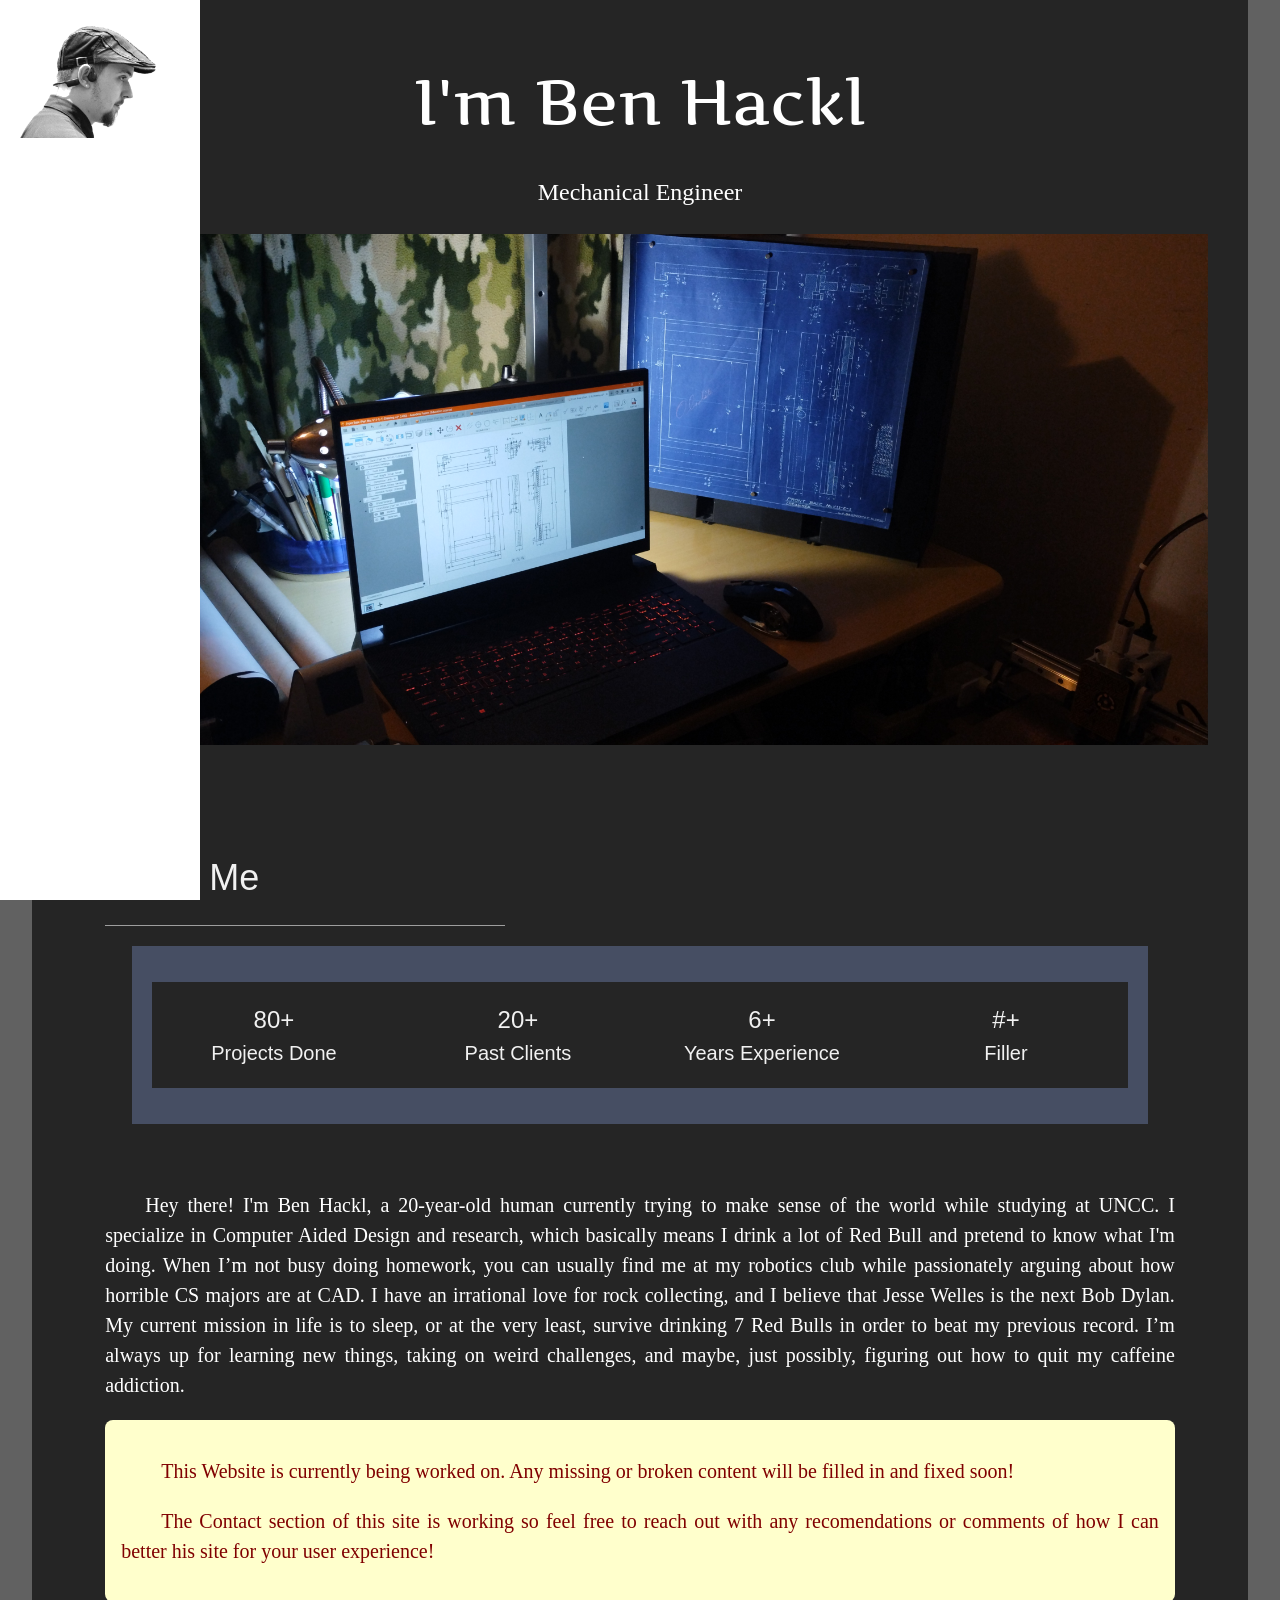
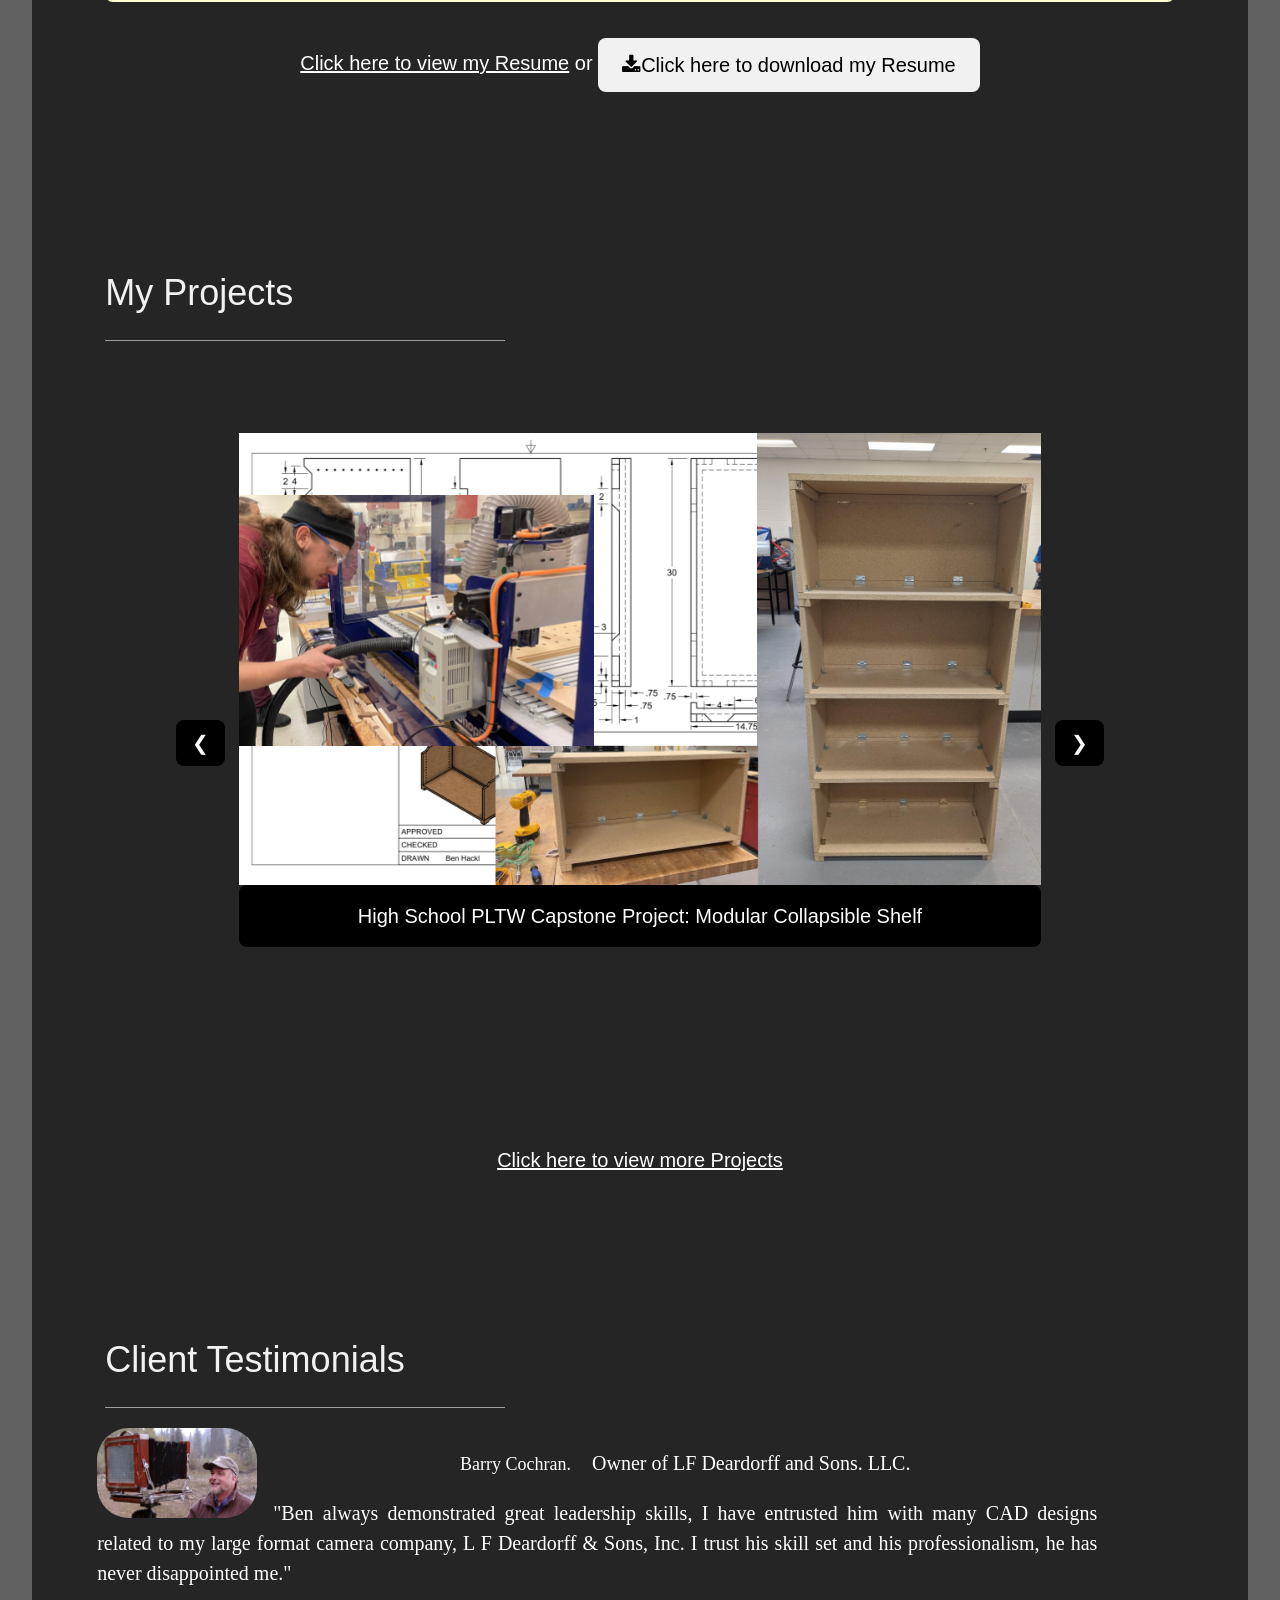
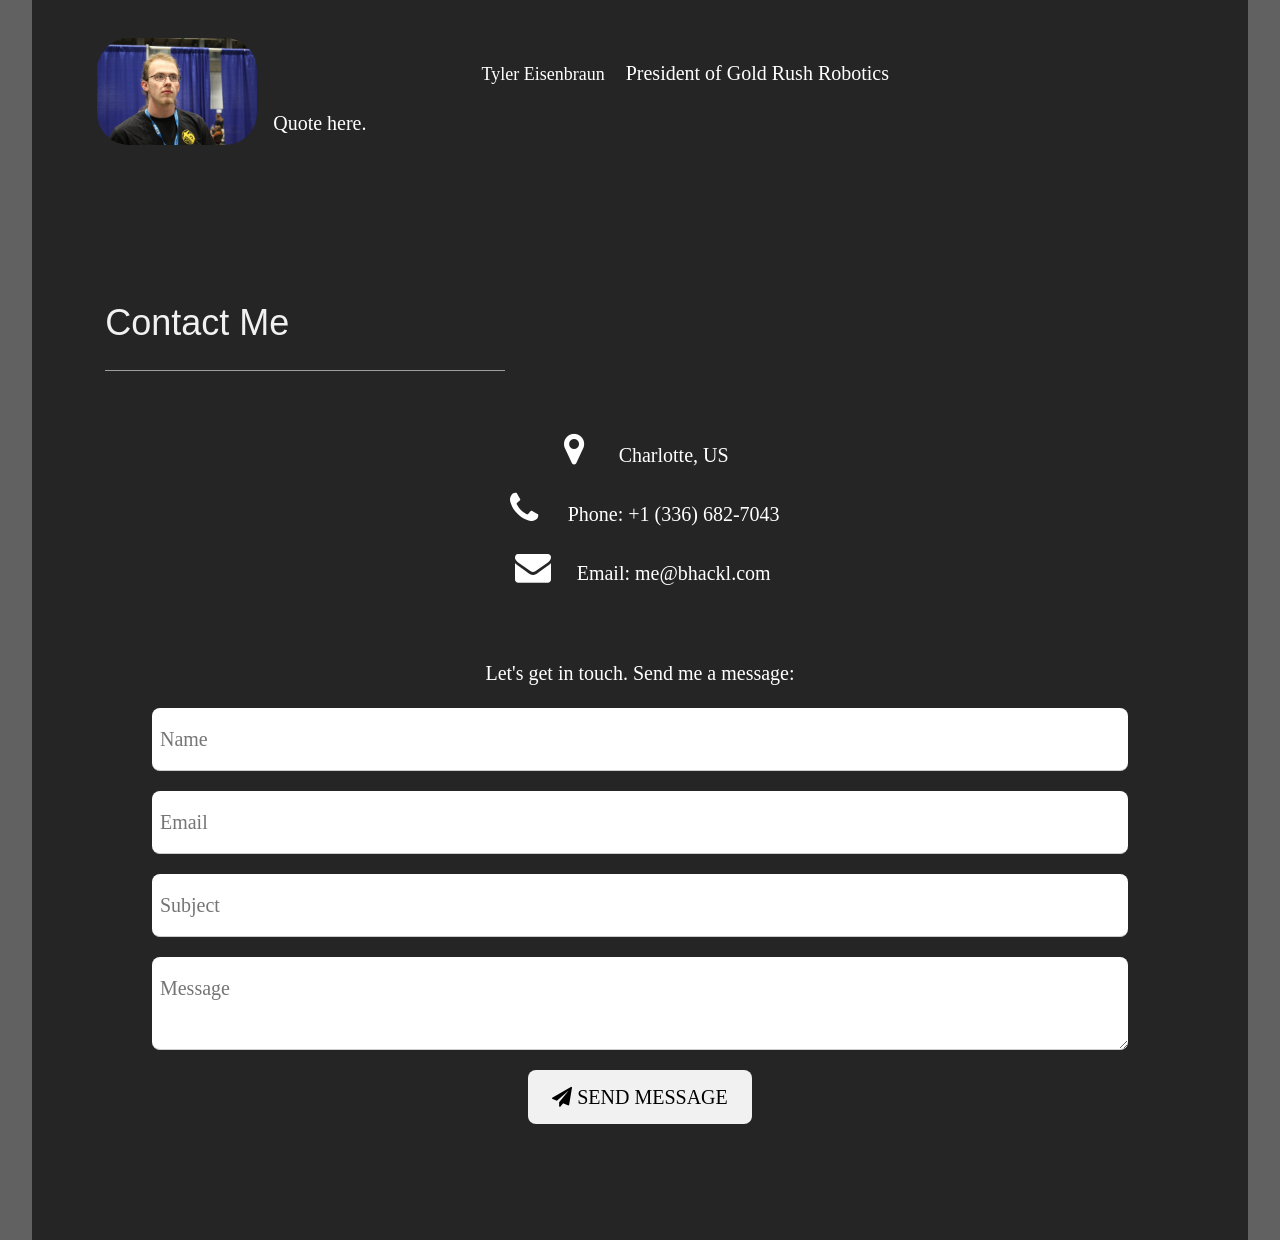
==== commit fa4c2eaa: "Update index.html" ====
--- a/index.html
+++ b/index.html
@@ -286,7 +286,7 @@
     <div class="w3-row-padding" style="margin:0 -16px"> 
       <img src="Pictures/Barry_C_Cochran.jpg" alt="Avatar" class="w3-left w3-round-xxlarge w3-margin-right" style="width:160px">
       <p><span class="w3-large w3-margin-right" style="text-align:left">Barry Cochran.</span> Owner of LF Deardorff and Sons. LLC.</p>
-      <p>"Ben always demonstrated great leadership skills, I have entrusted him with many CAD designs related to my large format camera company, L F Deardorff & Sons, Inc.  I trust his skill set and his professionalism, he has never disappointed me."
+      <p style="text-align:justify">"Ben always demonstrated great leadership skills, I have entrusted him with many CAD designs related to my large format camera company, L F Deardorff & Sons, Inc.  I trust his skill set and his professionalism, he has never disappointed me."
       </p>
       <!--"I met Ben Hackl while teaching Engineering at Atkins High School.  Ben took several Engineering courses in the "Project Lead the Way" career track while we were together there.  Ben always demonstrated great leadership skills, he was always working on projects that went above and beyond course requirements.  He also worked within our TSA (*Technology Students Association) chapter, competing in many events and helping other club members as well.  Since our time together at Atkins, Ben and I have continued to work together, I have entrusted him with many CAD designs related to my large format camera company, L F Deardorff & Sons, Inc.  I trust his skill set and his professionalism, he has never disappointed me."
       -->          
@@ -294,7 +294,7 @@
 
       <img src="Pictures/Tyler_Eisenbraun.jpg" alt="Avatar" class="w3-left w3-round-xxlarge w3-margin-right" style="width:160px">
       <p><span class="w3-large w3-margin-right" style="text-align:left">Tyler Eisenbraun</span> President of Gold Rush Robotics</p>
-      <p>Quote here.</p>
+      <p style="text-align:justify">Quote here.</p>
     </div>
   </div>
 
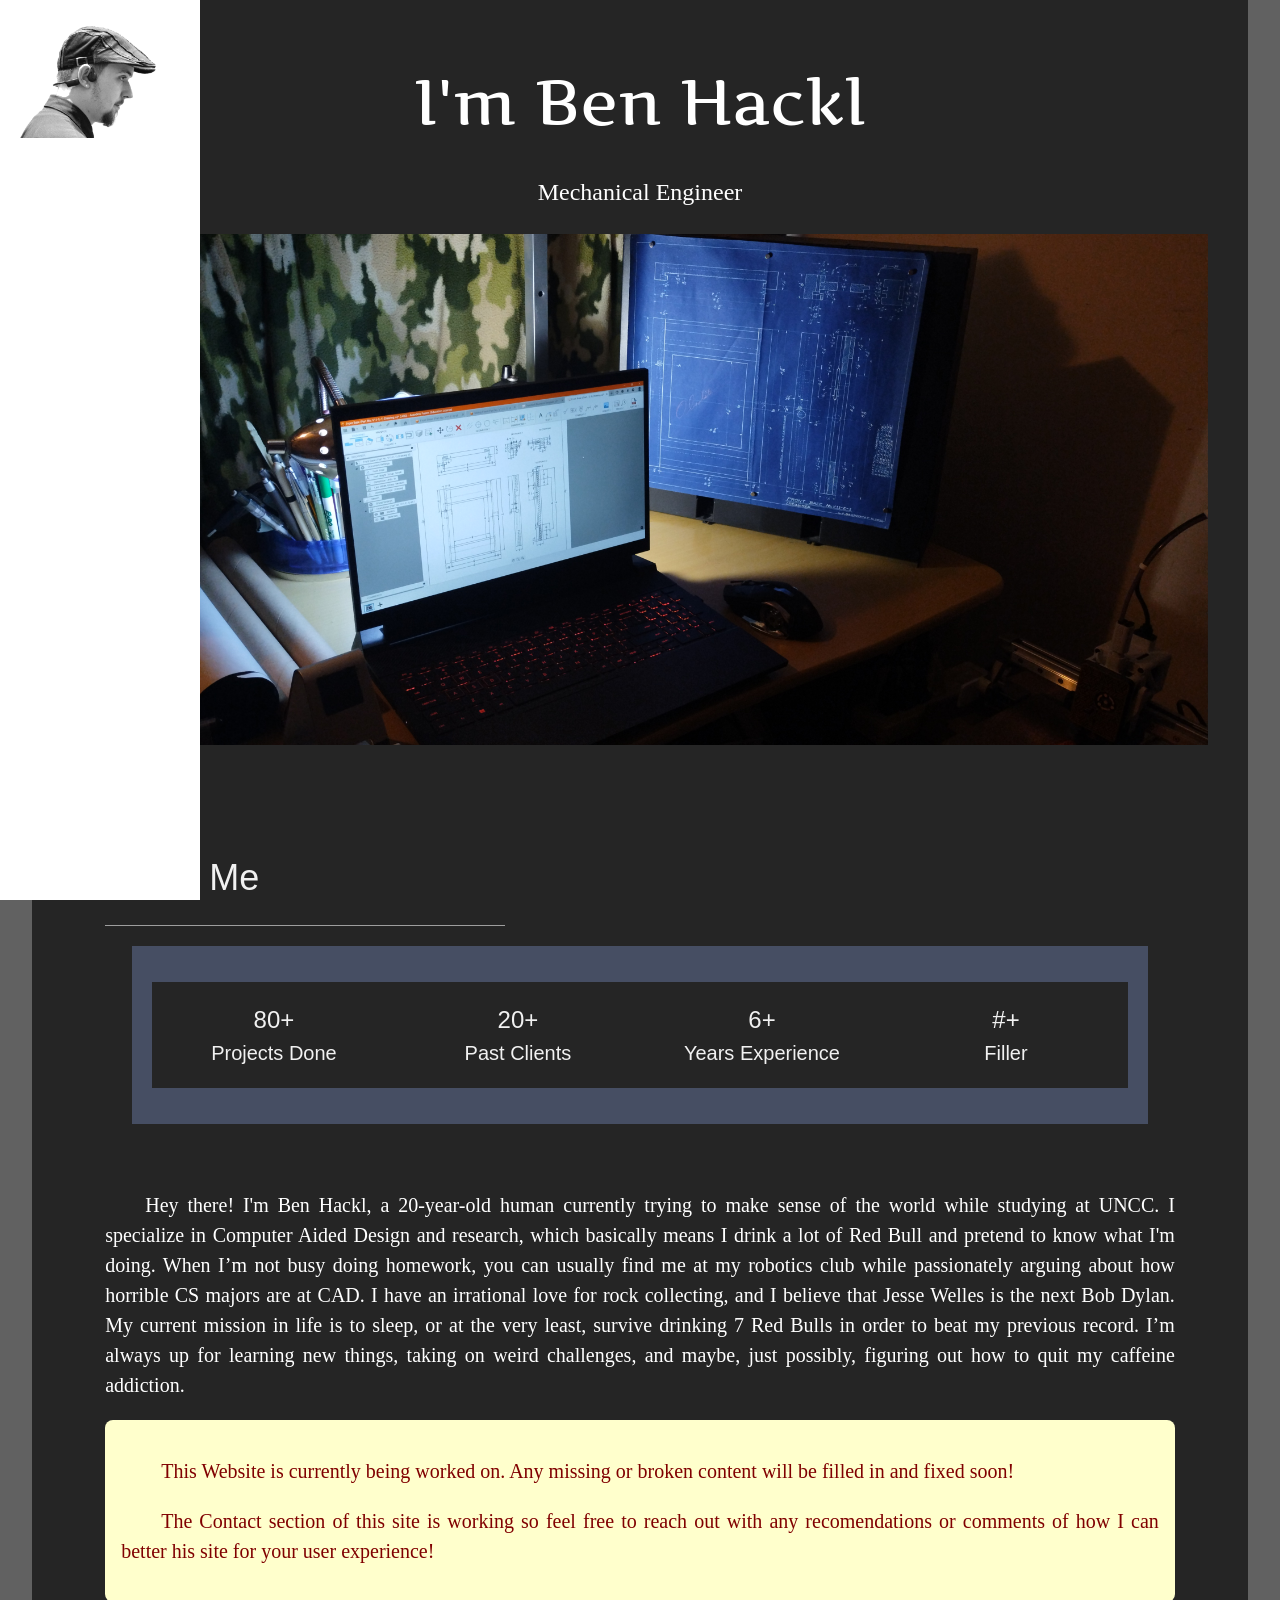
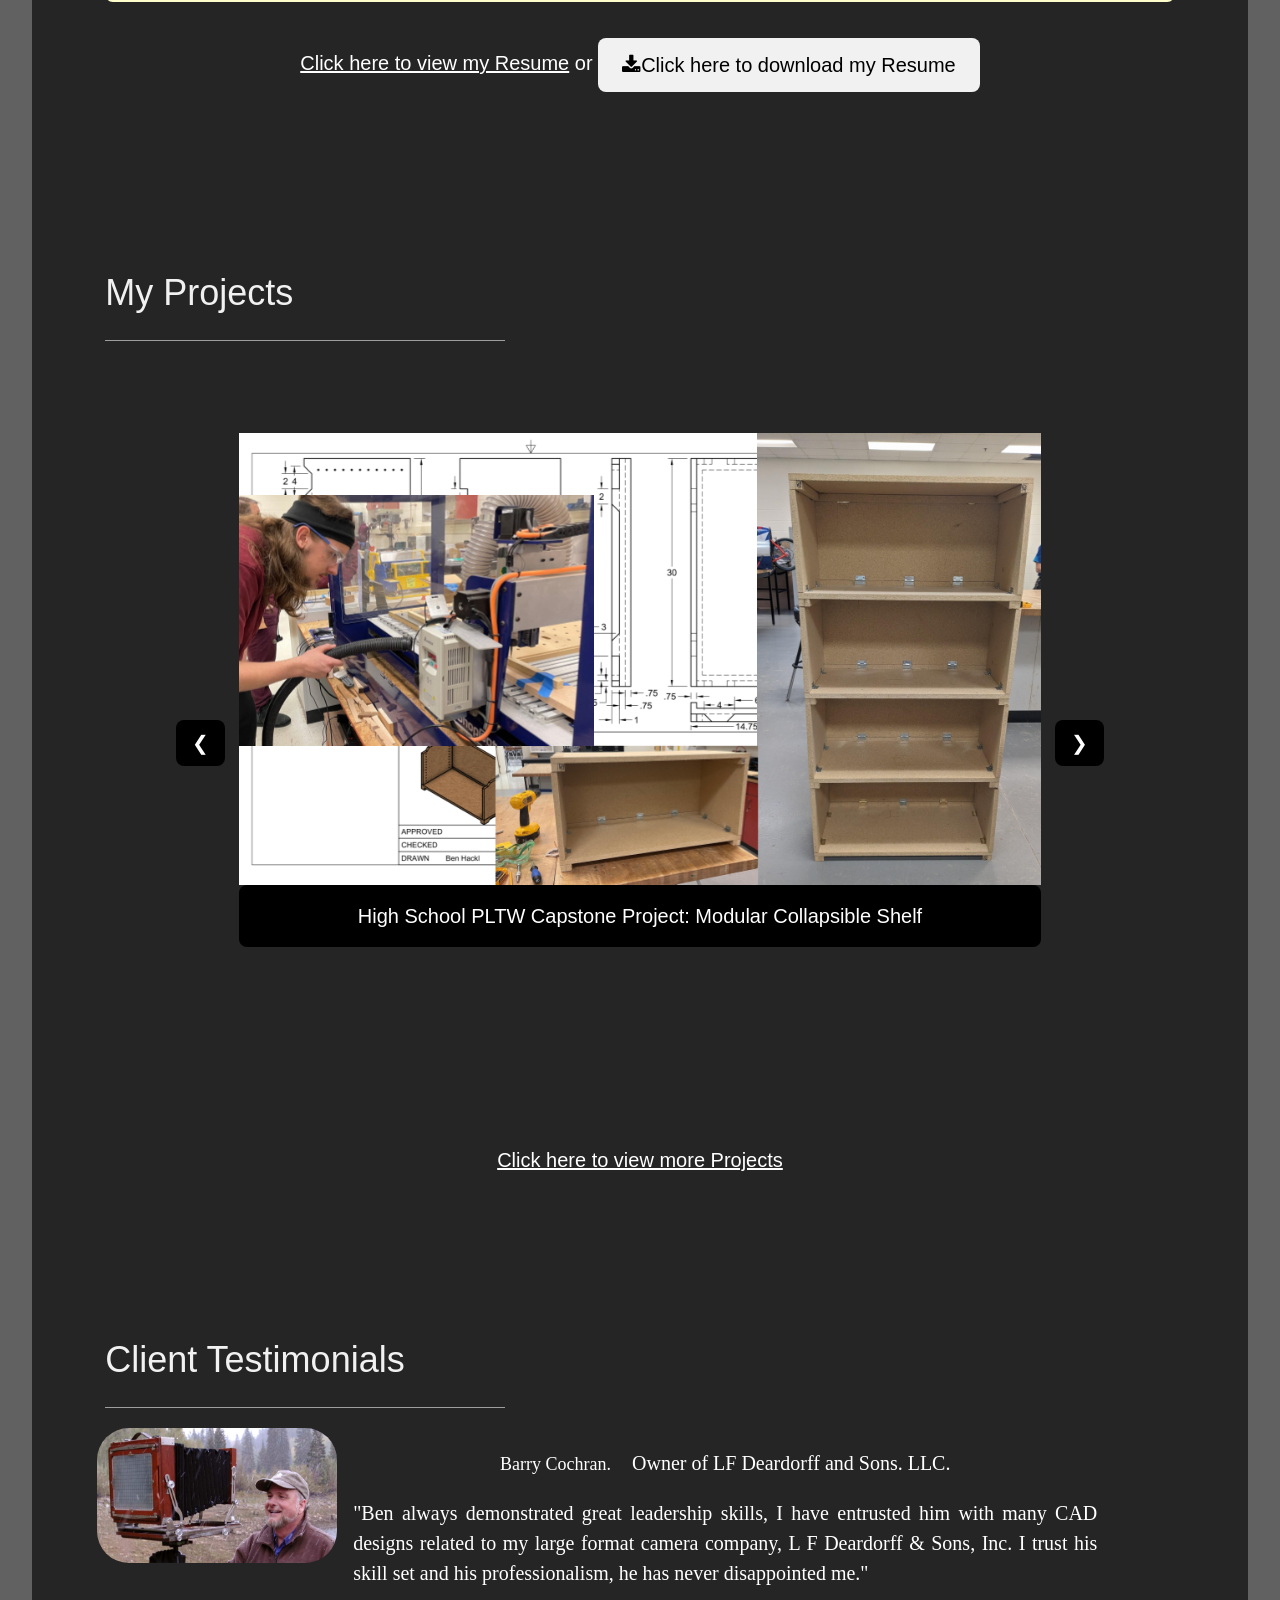
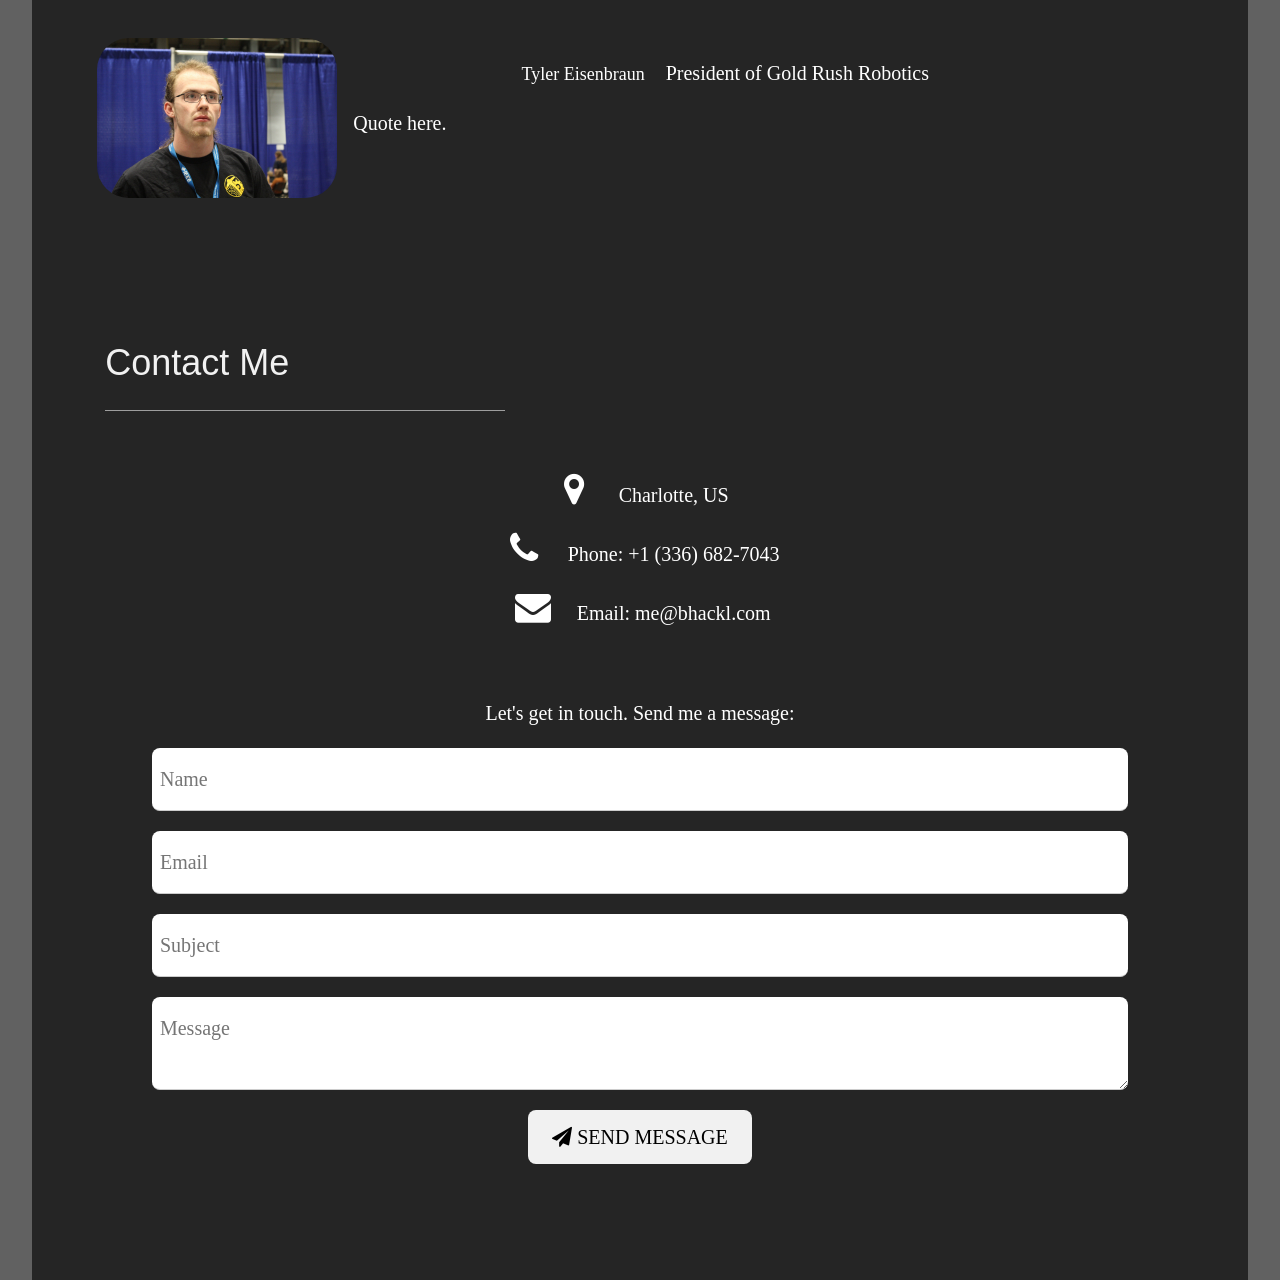
==== commit beb9fc1c: "Update index.html" ====
--- a/index.html
+++ b/index.html
@@ -284,7 +284,7 @@
     <hr style="width:400px" class="w3-opacity">
 
     <div class="w3-row-padding" style="margin:0 -16px"> 
-      <img src="Pictures/Barry_C_Cochran.jpg" alt="Avatar" class="w3-left w3-round-xxlarge w3-margin-right" style="width:160px">
+      <img src="Pictures/Barry_C_Cochran.jpg" alt="Avatar" class="w3-left w3-round-xxlarge w3-margin-right" style="width:240px">
       <p><span class="w3-large w3-margin-right" style="text-align:left">Barry Cochran.</span> Owner of LF Deardorff and Sons. LLC.</p>
       <p style="text-align:justify">"Ben always demonstrated great leadership skills, I have entrusted him with many CAD designs related to my large format camera company, L F Deardorff & Sons, Inc.  I trust his skill set and his professionalism, he has never disappointed me."
       </p>
@@ -292,7 +292,7 @@
       -->          
       <br style="clear: both;">
 
-      <img src="Pictures/Tyler_Eisenbraun.jpg" alt="Avatar" class="w3-left w3-round-xxlarge w3-margin-right" style="width:160px">
+      <img src="Pictures/Tyler_Eisenbraun.jpg" alt="Avatar" class="w3-left w3-round-xxlarge w3-margin-right" style="width:240px">
       <p><span class="w3-large w3-margin-right" style="text-align:left">Tyler Eisenbraun</span> President of Gold Rush Robotics</p>
       <p style="text-align:justify">Quote here.</p>
     </div>
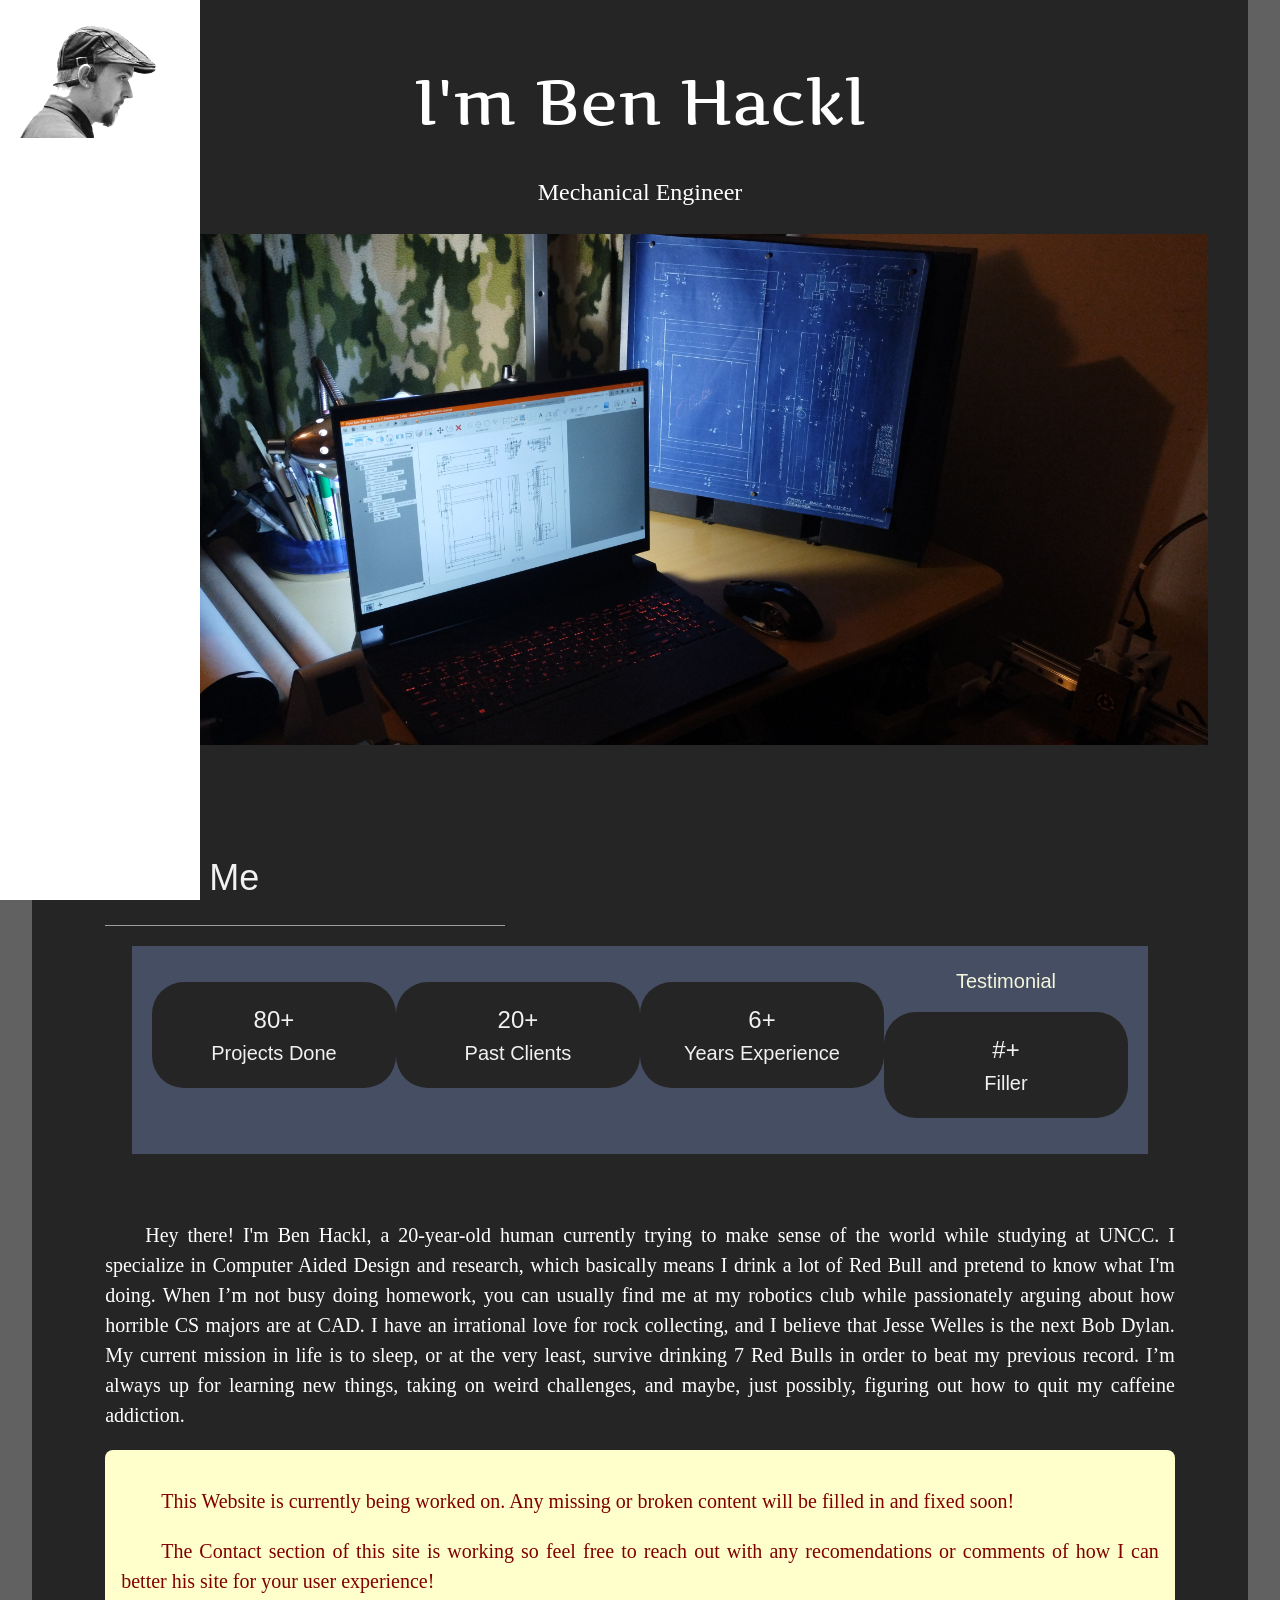
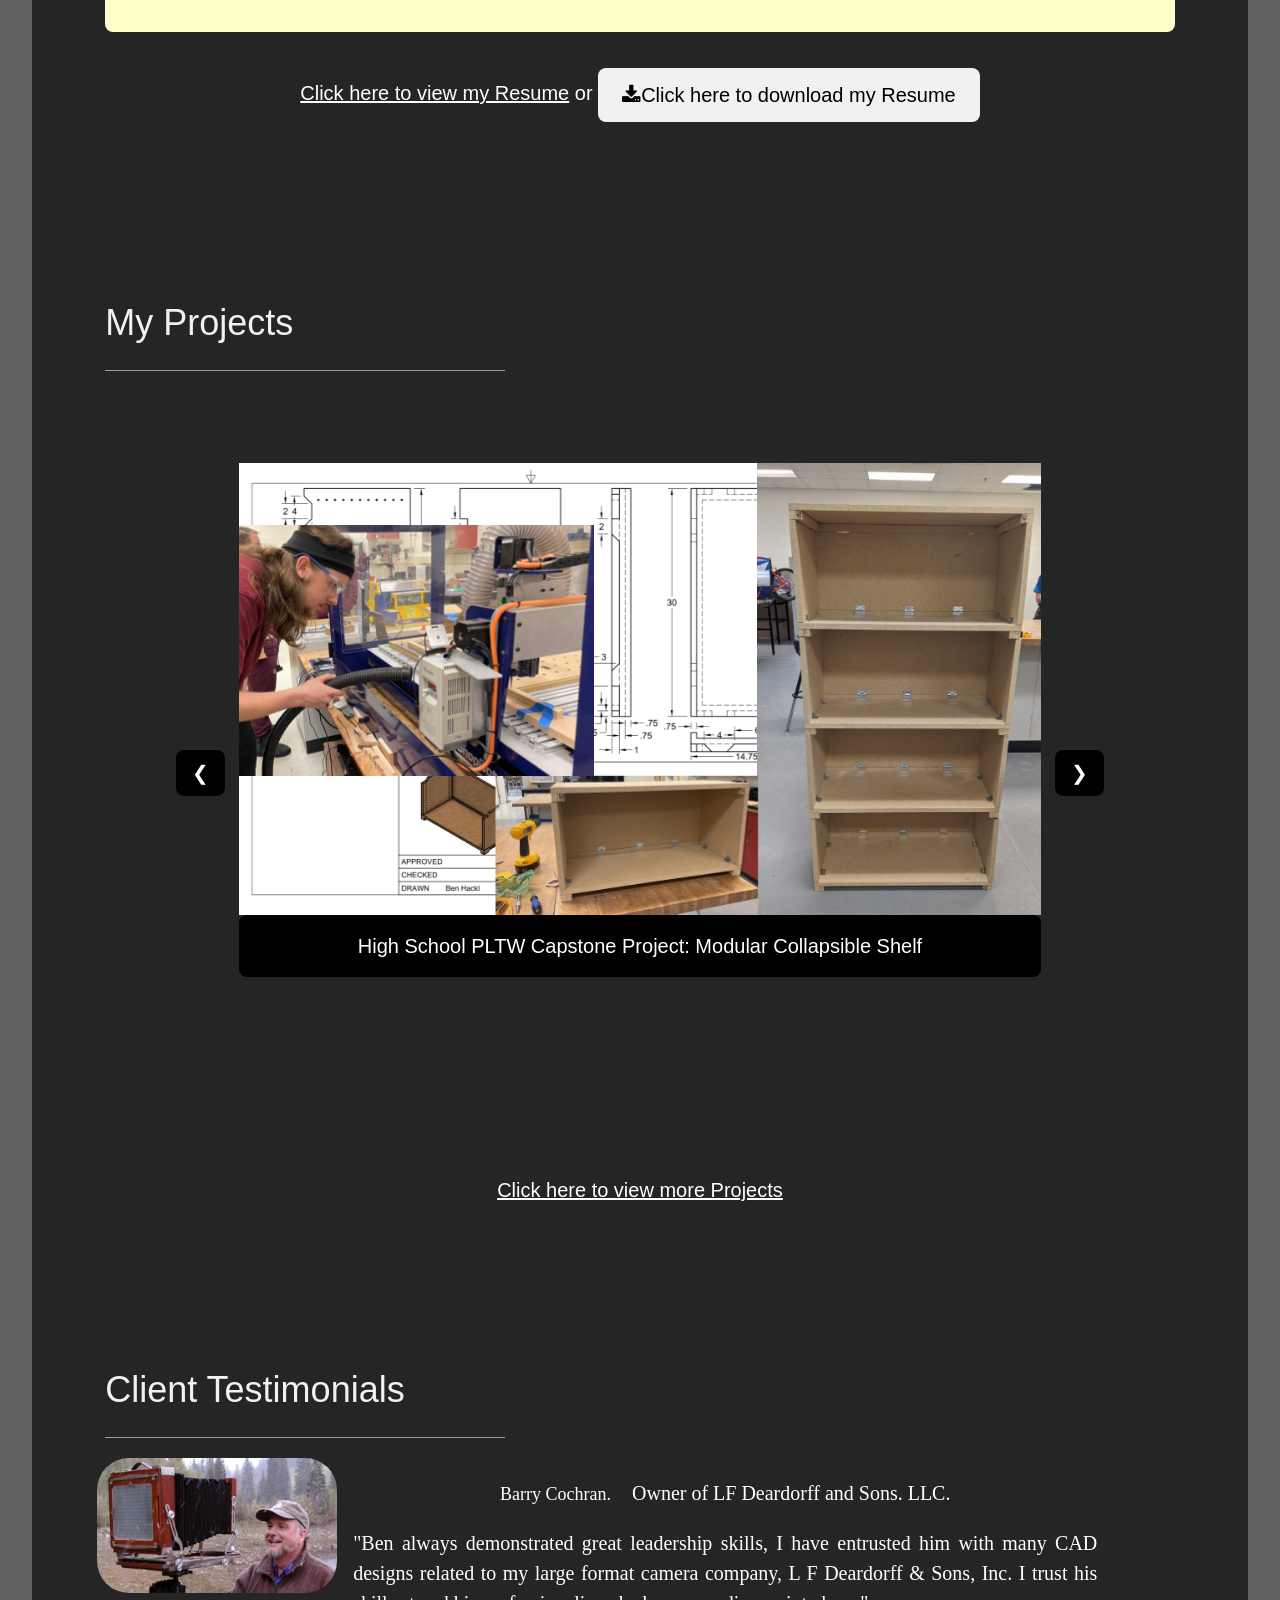
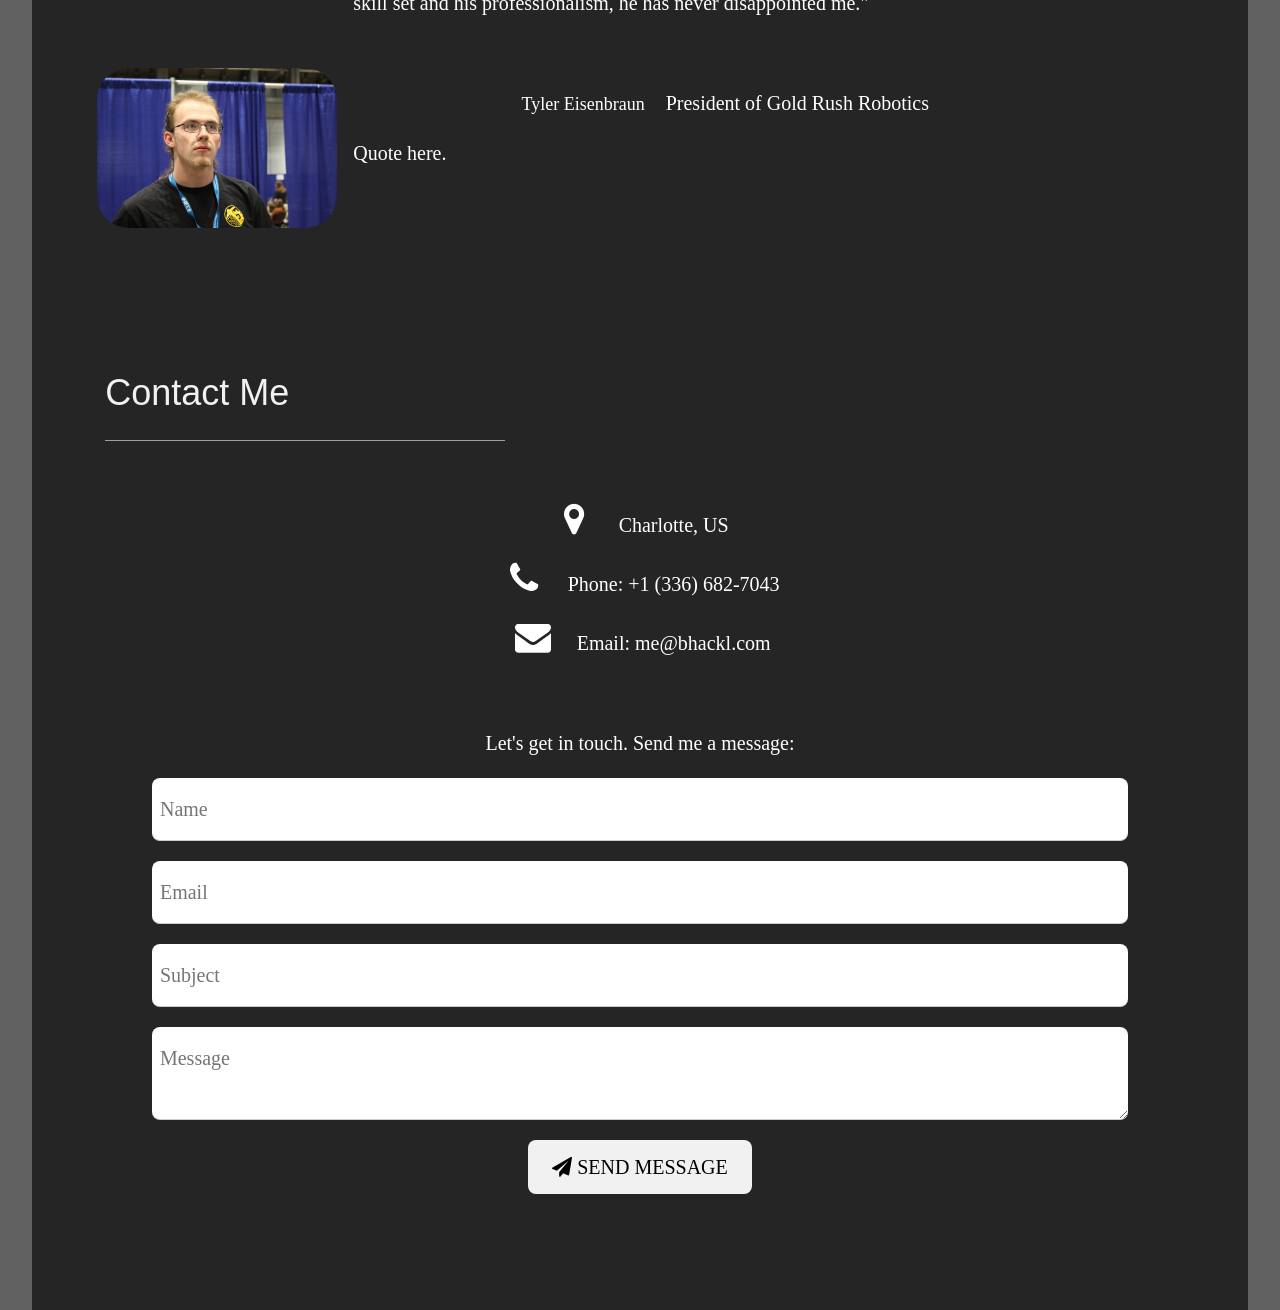
==== commit 2c7735fe: "Update index.html" ====
--- a/index.html
+++ b/index.html
@@ -175,20 +175,23 @@
   <div class="w3-justify w3-text-grey w3-padding-64" id="about">
     <h2 class="w3-text-light-grey" style="font-size: 36px;">About Me</h2>
     <hr style="width:400px" class="w3-opacity">
-    <div class="w3-row w3-center w3-padding-6 w3-section" style="background-color: #464e63;">
-      <div class="w3-quarter w3-section w3-text-light-grey">
+    <div class="w3-row w3-center w3-padding-6 w3-section" style="clear: both;background-color: #464e63;">
+      <div onclick="window.location.href='https://bhackl.com/#projects';" style="cursor: pointer;" class="w3-quarter w3-section w3-text-light-grey w3-round-xxlarge">
         <span class="w3-xlarge">80+</span><br>
         Projects Done
       </div>
-      <div class="w3-quarter w3-section w3-text-light-grey">
+          
+      <div onclick="window.location.href='https://bhackl.com/#testimonial';" style="cursor: pointer;" class="w3-quarter w3-section w3-text-light-grey w3-round-xxlarge">
         <span class="w3-xlarge">20+</span><br>
         Past Clients
       </div>
-      <div class="w3-quarter w3-section w3-text-light-grey">
+          Testimonial
+      <div class="w3-quarter w3-section w3-text-light-grey w3-round-xxlarge">
         <span class="w3-xlarge" id="yearsExperience"></span><br>
         Years Experience
       </div>
-      <div class="w3-quarter w3-section w3-text-light-grey">
+          
+      <div class="w3-quarter w3-section w3-text-light-grey w3-round-xxlarge">
         <span class="w3-xlarge">#+</span><br>
         Filler
       </div>
@@ -279,7 +282,7 @@
   </div>
 </div>
       
-  <div class="w3-padding-64" id="Testimonial">
+  <div class="w3-padding-64" id="testimonial">
     <h2 class="w3-text-light-grey" style="font-size: 36px;">Client Testimonials</h2>
     <hr style="width:400px" class="w3-opacity">
 
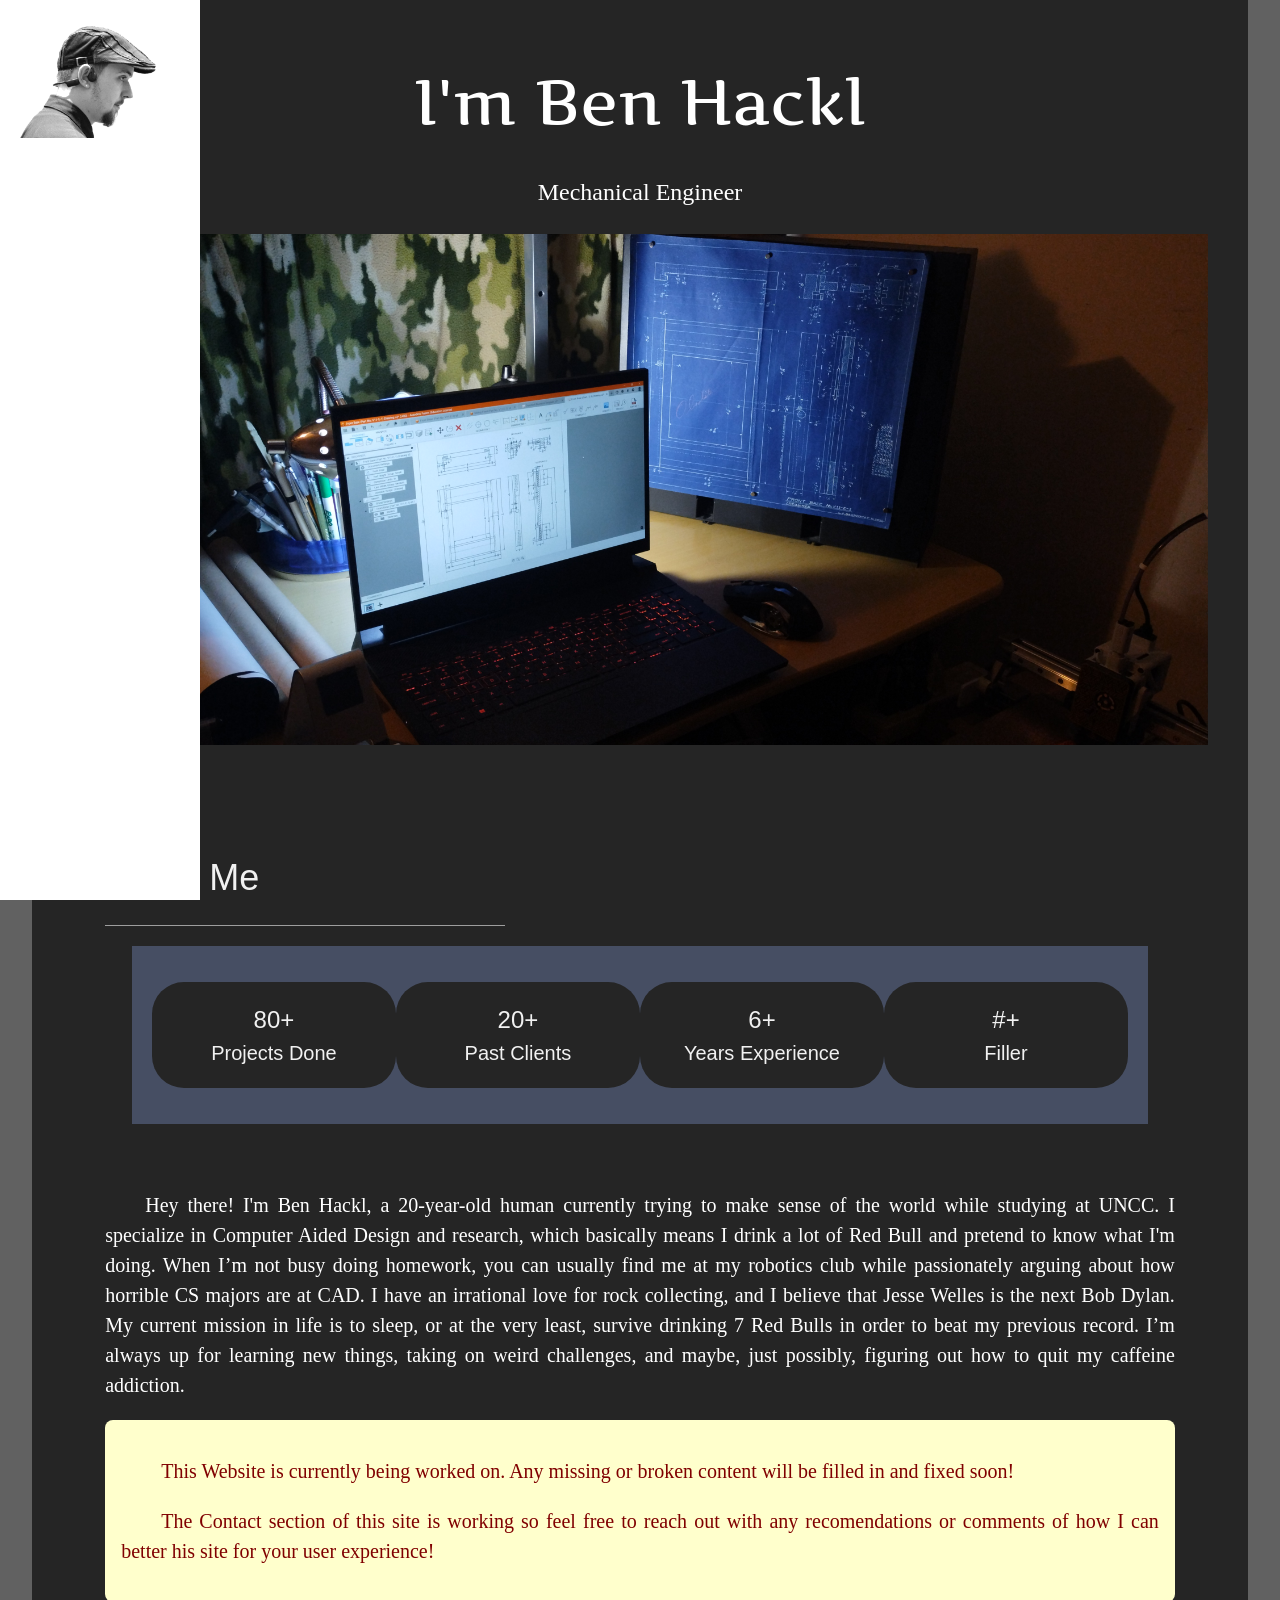
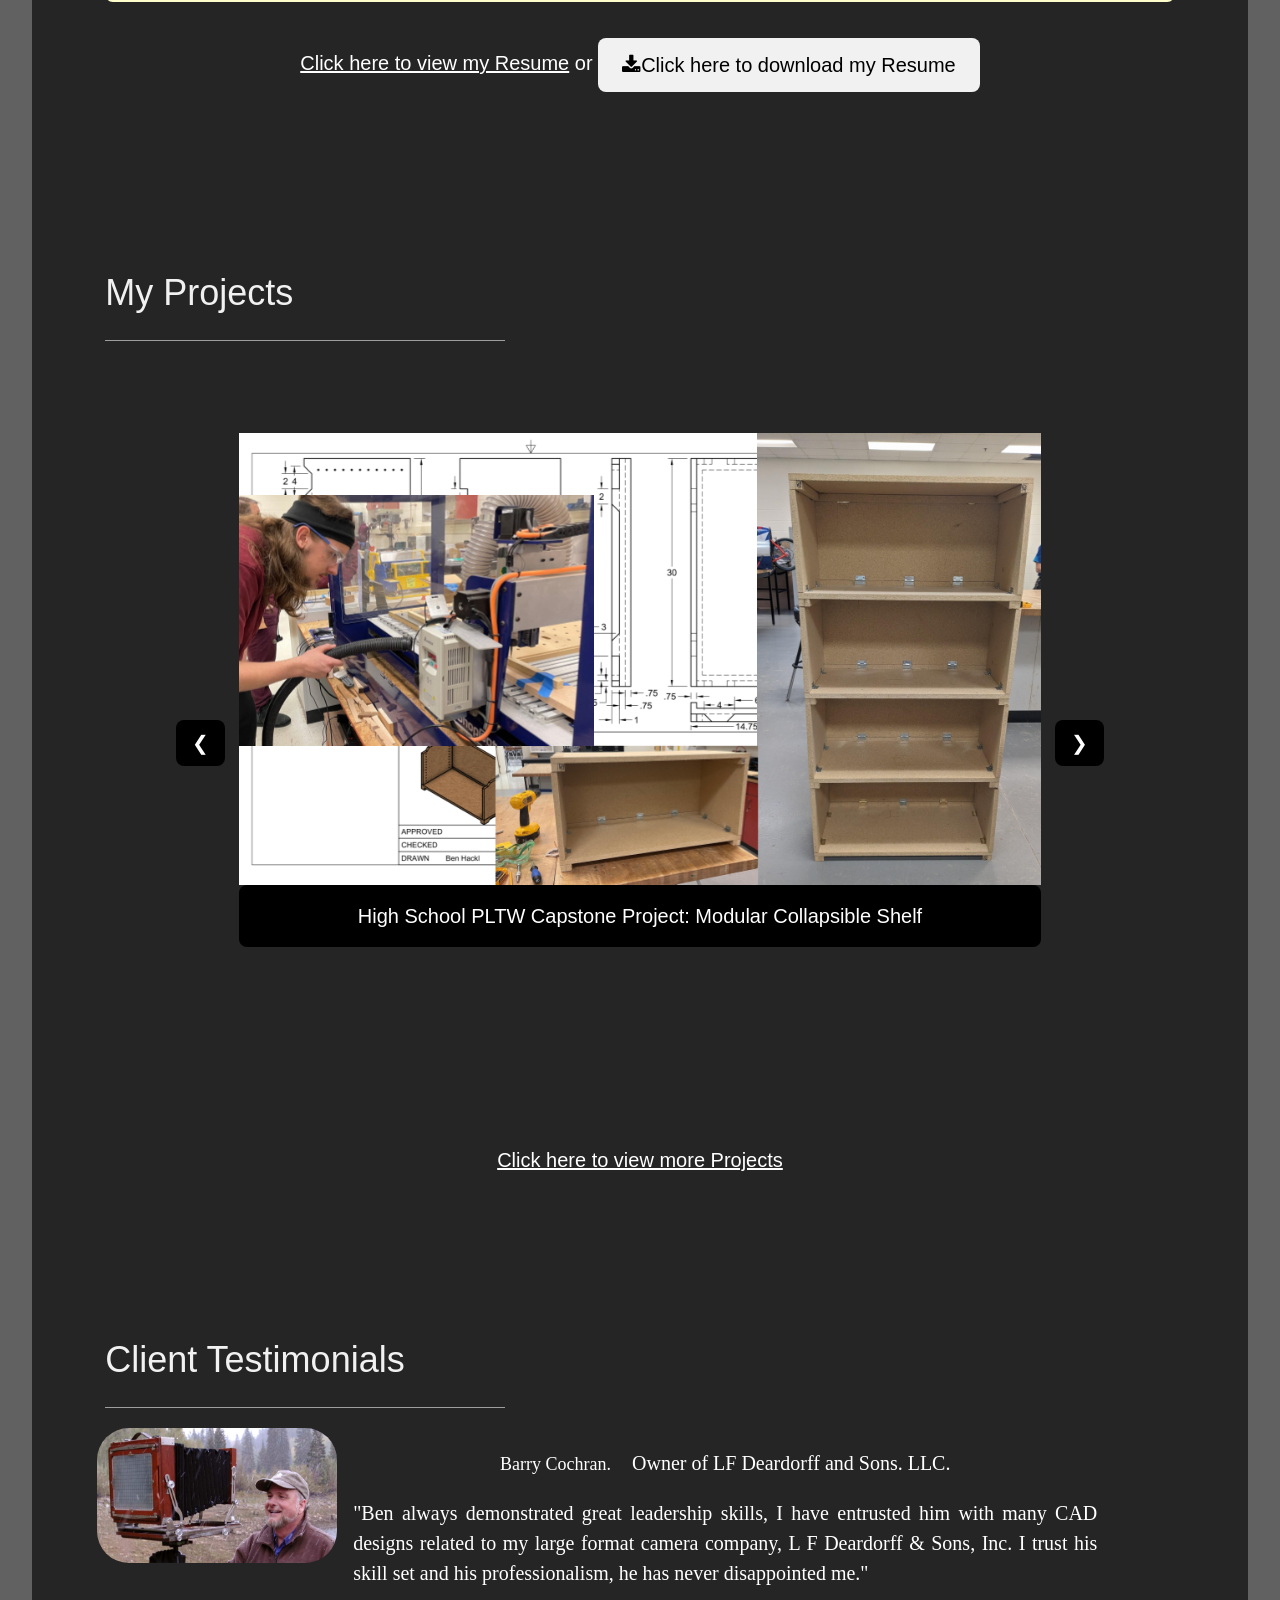
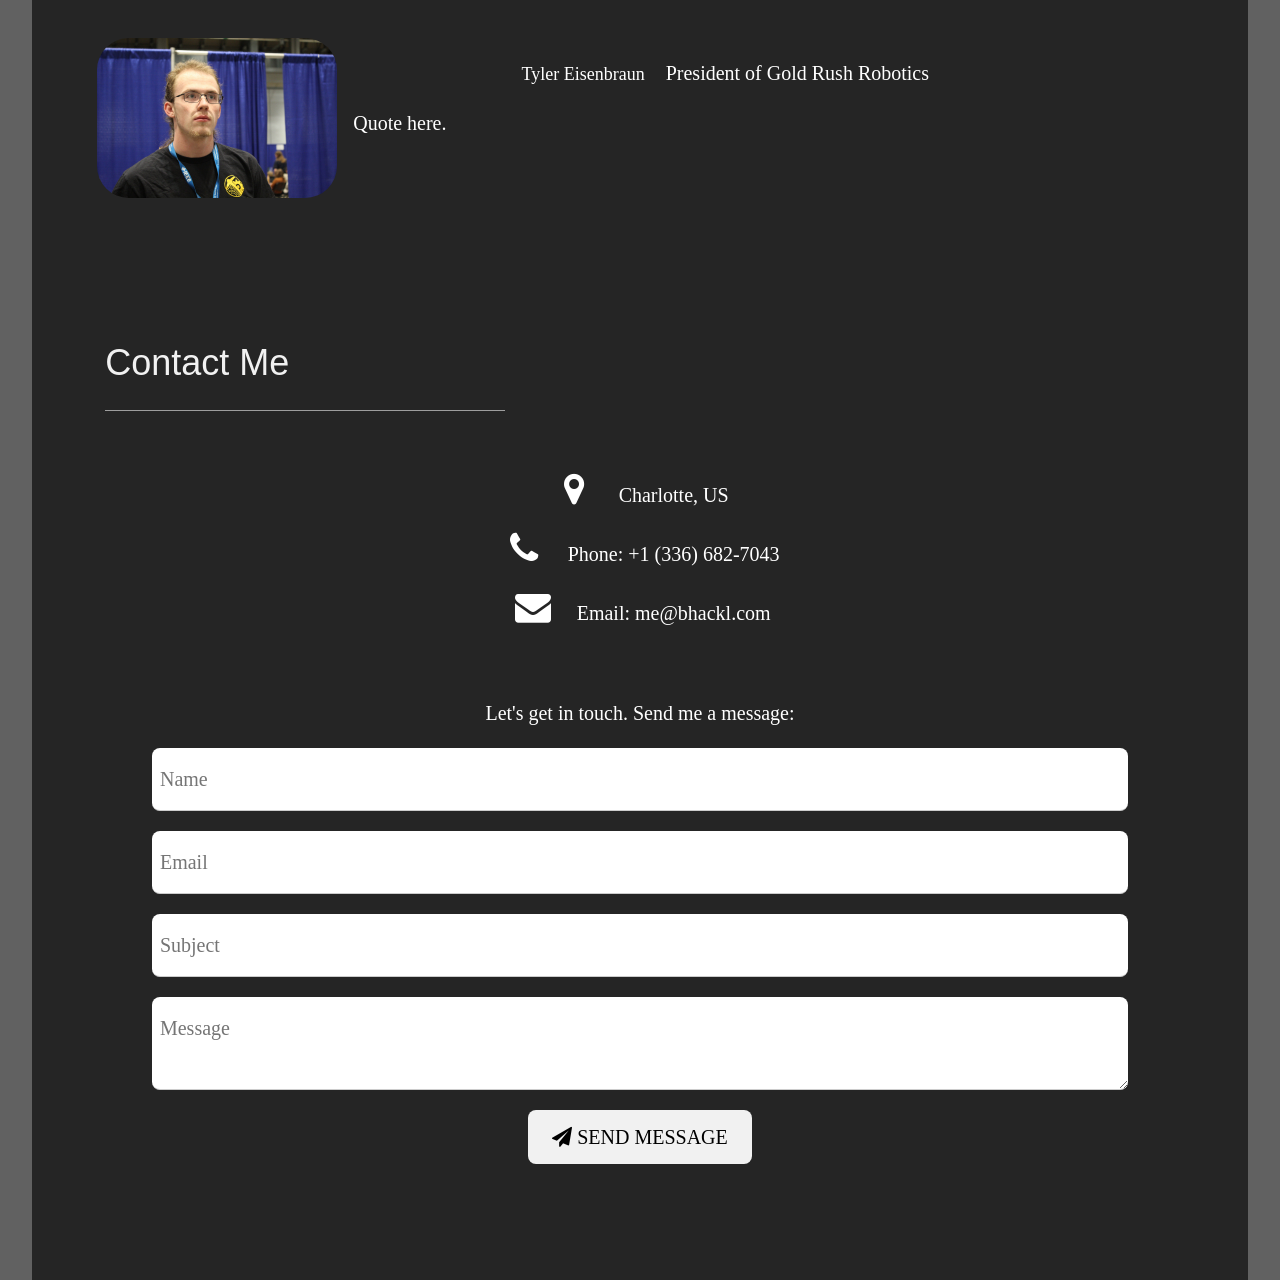
==== commit c731666d: "Update index.html" ====
--- a/index.html
+++ b/index.html
@@ -185,7 +185,6 @@
         <span class="w3-xlarge">20+</span><br>
         Past Clients
       </div>
-          Testimonial
       <div class="w3-quarter w3-section w3-text-light-grey w3-round-xxlarge">
         <span class="w3-xlarge" id="yearsExperience"></span><br>
         Years Experience
